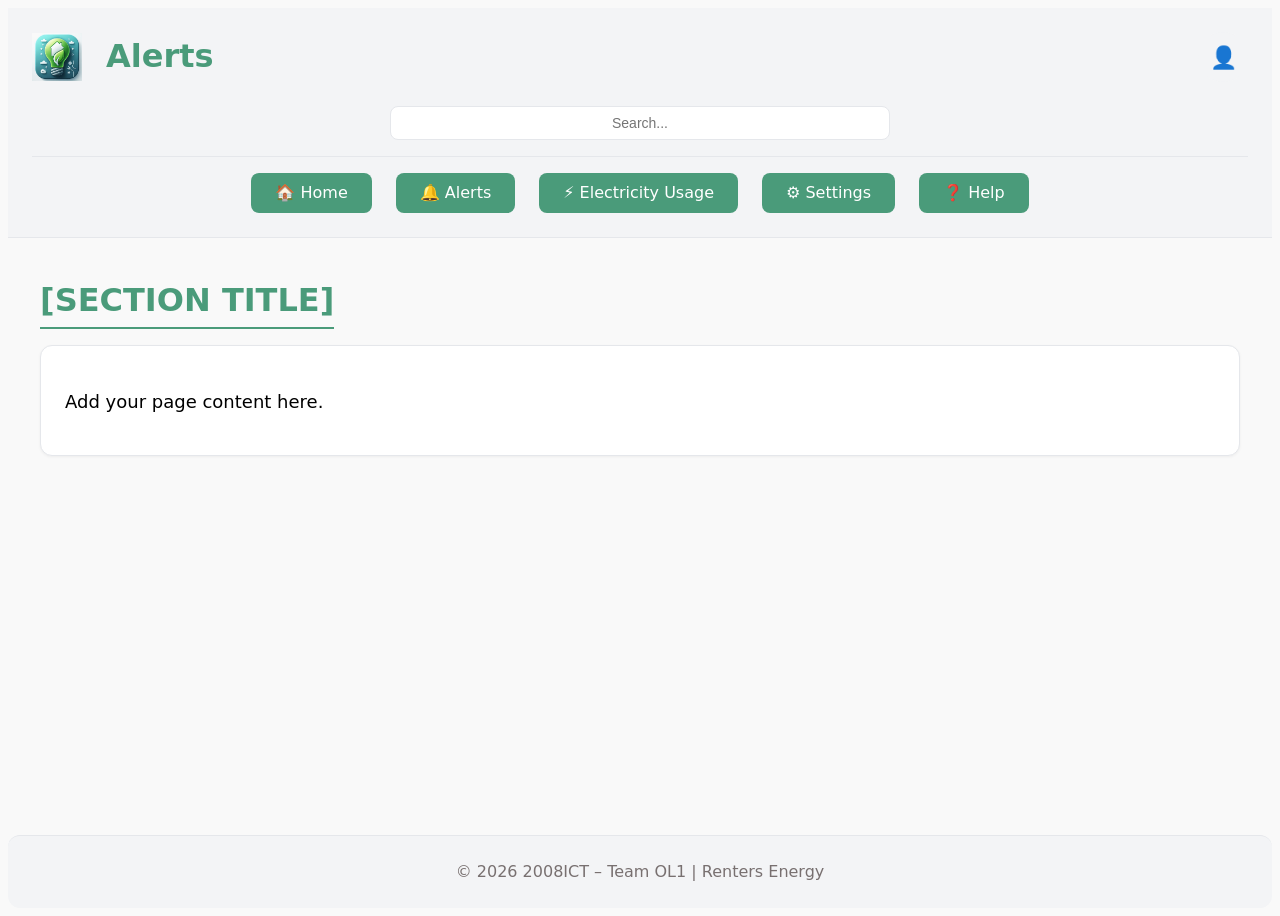
==== alerts.html @ b0784af9 "Create responsive base layout with mobile bottom nav and desktop top nav" ====
<!DOCTYPE html>
<html lang="en">
<head>
    <meta charset="UTF-8">
    <meta name="viewport" content="width=device-width, initial-scale=1.0, viewport-fit=cover">
    <title>RentersEnergy – [PAGE NAME]</title>
    <link rel="stylesheet" href="css/style.css">
</head>
<body>

    <!-- ============================================
         HEADER (shared across all pages)
         Mobile: Logo + Page Title + User Icon (row)
                Search bar below
         Desktop: Logo + Page Title + Search + User Icon (row)
                 Top nav below
    ============================================ -->
    <header class="header">
        <!-- Top row: Logo + Page Title + User Icon -->
        <div class="header-top">
            <a href="index.html" class="logo-link">
                <img src="images/logo.png" alt="RentersEnergy Logo" class="logo">
            </a>
            <h1 class="page-title">Alerts</h1>
            <a href="settings.html" class="user-icon"></a>
        </div>
        
        <!-- Search bar -->
        <div class="search-area">
            <input type="text" class="search-input" placeholder="Search...">
        </div>
        
        <!-- Top navigation (visible on desktop only) -->
        <nav class="nav-links">
            <a href="index.html" class="nav-link" data-tooltip="Go to Home Page">🏠 Home</a>
            <a href="alerts.html" class="nav-link" data-tooltip="Go to Alerts Page">🔔 Alerts</a>
            <a href="usage.html" class="nav-link" data-tooltip="Go to Electricity Usage Page">⚡ Electricity Usage</a>
            <a href="settings.html" class="nav-link" data-tooltip="Go to Settings Page">⚙️ Settings</a>
            <a href="help.html" class="nav-link" data-tooltip="Go to Help Page">❓ Help</a>
        </nav>
    </header>

    



    <!-- ============================================
         MAIN CONTENT
         Each page owner adds their content here
    ============================================ -->
    <main class="main">
        <div class="container">
            <!-- PAGE-SPECIFIC CONTENT GOES HERE -->
            <section class="section">
                <h2>[SECTION TITLE]</h2>
                <div class="card">
                    <p>Add your page content here.</p>
                </div>
            </section>
        </div>
    </main>





    <!-- ============================================
         MOBILE BOTTOM NAVIGATION BAR
         Visible on mobile only
    ============================================ -->
    <nav class="bottom-nav">
        <a href="index.html" class="bottom-nav-link" id="bottomNavHome">
            <span class="bottom-nav-icon">🏠</span>
            <span>Home</span>
        </a>
        <a href="alerts.html" class="bottom-nav-link" id="bottomNavAlerts">
            <span class="bottom-nav-icon">🔔</span>
            <span>Alerts</span>
        </a>
        <a href="usage.html" class="bottom-nav-link" id="bottomNavUsage">
            <span class="bottom-nav-icon">⚡</span>
            <span>Usage</span>
        </a>
        <a href="settings.html" class="bottom-nav-link" id="bottomNavSettings">
            <span class="bottom-nav-icon">⚙️</span>
            <span>Settings</span>
        </a>
        <a href="help.html" class="bottom-nav-link" id="bottomNavHelp">
            <span class="bottom-nav-icon">❓</span>
            <span>Help</span>
        </a>
    </nav>

    <!-- ============================================
         FOOTER
    ============================================ -->
    <footer class="footer">
        <div class="container text-center">
            <p class="small">&copy; 2026 2008ICT – Team OL1 | Renters Energy</p>
        </div>
    </footer>

    <!-- Active page highlighting (automatically highlights current page) -->
    <script>
        const currentPage = window.location.pathname.split('/').pop() || 'index.html';
        
        // Highlight bottom navigation
        document.querySelectorAll('.bottom-nav-link').forEach(link => {
            if (link.getAttribute('href') === currentPage) {
                link.classList.add('active');
            }
        });
        
        // Highlight top navigation (desktop)
        document.querySelectorAll('.nav-link').forEach(link => {
            if (link.getAttribute('href') === currentPage) {
                link.classList.add('active');
            }
        });
    </script>
    
</body>
</html>
---- css/style.css ----
/* ============================================
   style.css - RentersEnergy (Simplified)
   Mobile: Bottom nav only, no hamburger
   ============================================ */

/* ---------- CSS VARIABLES ---------- */
:root {
    /* Branding Colours */
    --primary-color: #4A9B7A;
    --secondary-color: #0474cc;
    --warning-color: #D97706;
    --delete-btn-color: #97233F;
    --highlight-color: #FFF3B0;

    /* Backgrounds */
    --bg-page: #F9F9F9;
    --bg-header: #F3F4F6;
    --bg-card: #FFFFFF;

    /* Text Colours */
    --text-dark: #000000;
    --text-light: #FFFFFF;

    /* Spacing */
    --spacing-xs: 0.25rem;
    --spacing-sm: 0.5rem;
    --spacing-md: 1rem;
    --spacing-lg: 1.5rem;
    --spacing-xl: 2rem;

    /* Borders */
    --radius-sm: 4px;
    --radius-md: 8px;
    --radius-lg: 12px;
    --radius-xl: 24px;
}

/* ---------- BASE HTML ELEMENTS ---------- */
html {
    font-size: 16px;
}
.main {
    flex: 1;
}

body {
    display: flex;
    flex-direction: column;
    min-height: 100vh;
    background-color: var(--bg-page);
    color: var(--text-dark);
    font-family: system-ui, -apple-system, 'Segoe UI', Roboto, 'Helvetica Neue', Arial, sans-serif;
    line-height: 1.5;
}

/* ---------- HEADINGS ---------- */
h1, h2, h3, h4, h5, h6 {
    font-family: inherit;
    font-weight: 600;
    line-height: 1.2;
    margin-bottom: var(--spacing-md);
    color: var(--text-dark);
}

/* Page title (in header) */
h1.page-title {
    font-size: 1rem;
    font-weight: 600;
    margin-bottom: 0;
}

h2 {
    font-size: clamp(1.25rem, 5vw, 2rem);
    color: var(--primary-color);
    border-bottom: 2px solid var(--primary-color);
    padding-bottom: var(--spacing-sm);
    display: inline-block;
    max-width: 100%;           /* Prevents overflow */
    word-break: break-word;    /* Breaks long words if needed */
    white-space: normal;       /* Allows wrapping */
}

h3 {
    font-size: clamp(1.1rem, 4vw, 1.5rem);
    color: var(--primary-color);
    max-width: 100%;
    word-break: break-word;
}

/* ---------- PARAGRAPHS ---------- */
p {
    font-size: clamp(0.875rem, 4vw, 1.125rem);
    line-height: 1.5;
    margin-bottom: var(--spacing-md);
    max-width: 100%;
    word-break: break-word;
}

p.small, .text-small {
    font-size: clamp(0.7rem, 3vw, 0.875rem);
    color: #6B7280;
}

p.large, .text-large {
    font-size: clamp(1rem, 5vw, 1.25rem);
    font-weight: 500;
}

/* ---------- LAYOUT CONTAINERS ---------- */
.container {
    max-width: 1200px;
    margin: 0 auto;
    padding: var(--spacing-md);
}

/* ---------- CARDS ---------- */
.card {
    background-color: var(--bg-card);
    border-radius: var(--radius-lg);
    padding: var(--spacing-lg);
    margin-bottom: var(--spacing-lg);
    box-shadow: 0 1px 3px rgba(0,0,0,0.05);
    border: 1px solid #E5E7EB;
}

.card-primary {
    border-top: 4px solid var(--primary-color);
}

.card-warning {
    border-top: 4px solid var(--warning-color);
}

.card-highlight {
    background-color: var(--highlight-color);
}

/* ---------- LINKS ---------- */
a {
    text-decoration: none;
}

/* Inline links */
.inline-link {
    color: var(--secondary-color);
    text-decoration: underline;
    transition: all 0.2s ease;
}

.inline-link:hover {
    color: var(--primary-color);
    text-decoration: none;
}

.inline-link:active {
    color: var(--warning-color);
    transform: scale(0.98);
}

/* ============================================
   MOBILE FIRST (Default – under 768px)
   ============================================ */

/* ----- HEADER (Mobile) ----- */
.header {
    background-color: var(--bg-header);
    padding: var(--spacing-md);
    border-bottom: 1px solid #E5E7EB;
}

/* Top row: Logo + Page Title + User Icon - all in ONE ROW */
.header-top {
    display: flex;
    align-items: center;
    justify-content: space-between;
    gap: var(--spacing-sm);
}

/* Logo link */
.logo-link {
    display: flex;
    align-items: center;
    text-decoration: none;
    flex-shrink: 0;
}

.logo {
    width: clamp(36px, 10vw, 48px);
    height: auto;
}

/* Page title - centered */
.page-title {
    font-size: clamp(1.5rem, 6vw, 2rem);
    font-weight: bold;
    color: var(--primary-color);
    margin: 0;
    flex: 1;
    text-align: center;
    white-space: nowrap;
    overflow: hidden;
    text-overflow: ellipsis;
    line-height: 1.3;
}

/* User icon */
.user-icon {
    text-decoration: none;
    font-size: 1.25rem;
    background-color: #F3F4F6;
    width: clamp(36px, 10vw, 48px);
    height: clamp(36px, 10vw, 48px);
    display: flex;
    align-items: center;
    justify-content: center;
    border-radius: 50%;
    flex-shrink: 0;
}

.user-icon::before {
    content: "👤";
    font-size: clamp(35px, 6vw, 30px);
}

/* Search bar - below top row */
.search-area {
    margin: var(--spacing-md) auto;
    max-width: 400px;
    width: 90%;
}

.search-input {
    width: 100%;
    padding: var(--spacing-sm);
    border: 1px solid #E5E7EB;
    border-radius: var(--radius-md);
    font-size: 0.875rem;
    text-align: center;
}

.search-input:focus {
    outline: 2px solid var(--primary-color);
    outline-offset: 2px;
}

/* ----- TOP NAVIGATION (Hidden on mobile – only bottom nav) ----- */
.nav-links {
    display: none;  /* Hidden on mobile */
}

/* ----- MOBILE BOTTOM NAVIGATION BAR ----- */
.bottom-nav {
    position: fixed;
    bottom: 2px;
    left: 0;
    width: 100%;
    background-color: var(--bg-header);
    border-top: 1px solid #E5E7EB;
    display: flex;
    justify-content: space-evenly;
    align-items: center;
    padding: var(--spacing-xs) var(--spacing-xs);
    margin-top: var(--spacing-md);
    z-index: 100;
}

.bottom-nav-link {
    display: flex;
    flex-direction: column;
    align-items: center;
    justify-content: center;
    gap: 1px;
    text-decoration: none;
    color: var(--text-dark);
    font-size: 0.8rem;
    padding: var(--spacing-xs) var(--spacing-xs);
    border-radius: var(--radius-md);
    transition: all 0.2s;
}

.bottom-nav-icon {
    font-size: clamp(1.75rem, 5vw, 2rem);
}

/* Active page indicator */
.bottom-nav-link.active {
    background-color: var(--primary-color);
    color: var(--text-light);
}

/* Tap feedback for mobile */
.bottom-nav-link:active {
    transform: scale(0.95);
    background-color: #E5E7EB;
}

/* ----- IN-PAGE BUTTONS (Mobile) ----- */
.btn {
    display: inline-block;
    padding: var(--spacing-sm) var(--spacing-lg);
    border: none;
    border-radius: var(--radius-md);
    font-family: inherit;
    font-size: 0.875rem;
    font-weight: bold;
    text-decoration: none;
    text-align: center;
    cursor: pointer;
    transition: all 0.2s ease;
}

.btn-primary {
    background-color: var(--primary-color);
    color: var(--text-light);
}

.btn-primary:active {
    transform: scale(0.98);
}

.btn-secondary {
    background-color: var(--secondary-color);
    color: var(--text-light);
}

.btn-secondary:active {
    transform: scale(0.98);
}

.btn-delete {
    background-color: var(--delete-btn-color);
    color: var(--text-light);
}

.btn-delete:active {
    transform: scale(0.98);
}

/* ----- ALERTS ----- */
.alert-item-unread {
    background-color: var(--highlight-color);
    border-left: 4px solid var(--warning-color);
    padding: var(--spacing-md);
    margin-bottom: var(--spacing-sm);
    border-radius: var(--radius-md);
}

.alert-item-read {
    background-color: transparent;
    padding: var(--spacing-md);
    margin-bottom: var(--spacing-sm);
    border-radius: var(--radius-md);
}

.alert-icon {
    font-size: clamp(1.25rem, 5vw, 1.75rem);
    margin-right: var(--spacing-sm);
}

.alert-title {
    font-size: clamp(1rem, 4vw, 1.5rem);
    font-weight: 500;
}

.alert-date {
    font-size: 0.75rem;
    color: #6B7280;
    float: right;
}

/* ----- CHART IMAGES ----- */
.chart-image {
    max-width: 100%;
    height: auto;
    display: block;
    margin: 0 auto;
    border-radius: var(--radius-md);
}

.chart-caption {
    font-size: 0.75rem;
    color: #6B7280;
    text-align: center;
    margin-top: var(--spacing-xs);
}

/* ----- FOOTER ----- */
.footer {
    background-color: var(--bg-header);
    padding: var(--spacing-sm) 0;
    margin-top: var(--spacing-xs);
    border-top: 1px solid #E5E7EB;
    margin-bottom: 65px;
    width: 100%;
    border-radius: var(--radius-lg);
}
.footer .container {
    max-width: 1200px;    
    margin: 0 auto;
    padding: 0 var(--spacing-md);
    text-align: center;
}
.footer p {
    margin-bottom: var(--spacing-md);
    color:rgb(120, 112, 112);
    font-size: clamp(0.65rem, 4vw, 1rem);
}

/* ============================================
   DESKTOP (768px and up) – OVERRIDES
   ============================================ */

@media (min-width: 768px) {

    body {
        padding-bottom: 0;  /* Remove bottom padding on desktop */
    }

    /* ----- HEADER (Desktop) ----- */
    .header {
        padding: var(--spacing-lg) var(--spacing-lg);
    }

    /* Top row: Logo + Page Title + Search + User Icon in one row */
    .header-top {
        gap: var(--spacing-lg);
        margin-bottom: var(--spacing-lg);
    }

    .logo-link {
        flex: 0 0 auto;
    }

    .logo {
        width: 50px;
    }

    /* Page title - left aligned on desktop */
    .page-title {
        flex: 0 0 auto;
        text-align: left;
        font-size: clamp(1.5rem, 6vw, 2rem) !important;
        font-weight: bold !important;
        margin-bottom: 5px;
        margin-right: auto;
        white-space: normal;  /* Allow wrapping on desktop */
    }

    .user-icon {
        width: 50px;
        height: 50px;
    }
    .user-icon::before {
        font-size: 22px;
    }

    /* Search bar */
    .search-area {
        display: flex;
        justify-content: center;
        margin: var(--spacing-md) auto var(--spacing-md) auto; ;
        max-width: 500px;
        width: 100%;
    }
    .search-input {
        text-align: center;
        width: 100%;
    }
    
    /* ----- TOP NAVIGATION (Visible on desktop) ----- */
    .nav-links {
        display: flex !important;  /* Show on desktop */
        flex-direction: row;
        justify-content: center;
        gap: var(--spacing-lg);
        border-top: 1px solid #E5E7EB;
        padding-top: var(--spacing-md);
        margin-top: var(--spacing-md);
    }

    .nav-link {
        background-color: var(--primary-color);
        color: var(--text-light);
        padding: var(--spacing-sm) var(--spacing-lg);
        border-radius: var(--radius-md);
        text-decoration: none;
        display: inline-block;
        transition: transform 0.2s, background-color 0.2s;
        position: relative;
    }

    /* Desktop hover effects */
    .nav-link:hover {
        transform: scale(1.05);
        background-color: #3D7E62;
    }

    /* Tooltip on hover */
    .nav-link::before {
        content: attr(data-tooltip);
        position: absolute;
        bottom: -30px;
        left: 50%;
        transform: translateX(-50%);
        background-color: var(--text-dark);
        color: var(--text-light);
        padding: 4px 8px;
        border-radius: var(--radius-sm);
        font-size: 0.7rem;
        white-space: nowrap;
        opacity: 0;
        visibility: hidden;
        transition: opacity 0.2s;
        pointer-events: none;
        z-index: 100;
    }

    .nav-link:hover::before {
        opacity: 1;
        visibility: visible;
    }

    /* ----- HIDE BOTTOM NAV ON DESKTOP ----- */
    .bottom-nav {
        display: none;
    }

    /* ----- BUTTON HOVER EFFECTS (Desktop) ----- */
    .btn-primary:hover {
        background-color: #3D7E62;
        transform: scale(1.02);
    }

    .btn-secondary:hover {
        background-color: #035ea3;
        transform: scale(1.02);
    }

    .btn-delete:hover {
        background-color: #7A1A32;
        transform: scale(1.02);
    }

    .footer {
        margin-bottom: 0;  /* No margin on desktop */
    }
}

/* ============================================
   UTILITY CLASSES
   ============================================ */

.text-center { text-align: center; }
.text-primary { color: var(--primary-color); }
.text-warning { color: var(--warning-color); }

.mt-1 { margin-top: var(--spacing-sm); }
.mt-2 { margin-top: var(--spacing-md); }
.mt-3 { margin-top: var(--spacing-lg); }

.mb-1 { margin-bottom: var(--spacing-sm); }
.mb-2 { margin-bottom: var(--spacing-md); }
.mb-3 { margin-bottom: var(--spacing-lg); }

.hidden { display: none; }
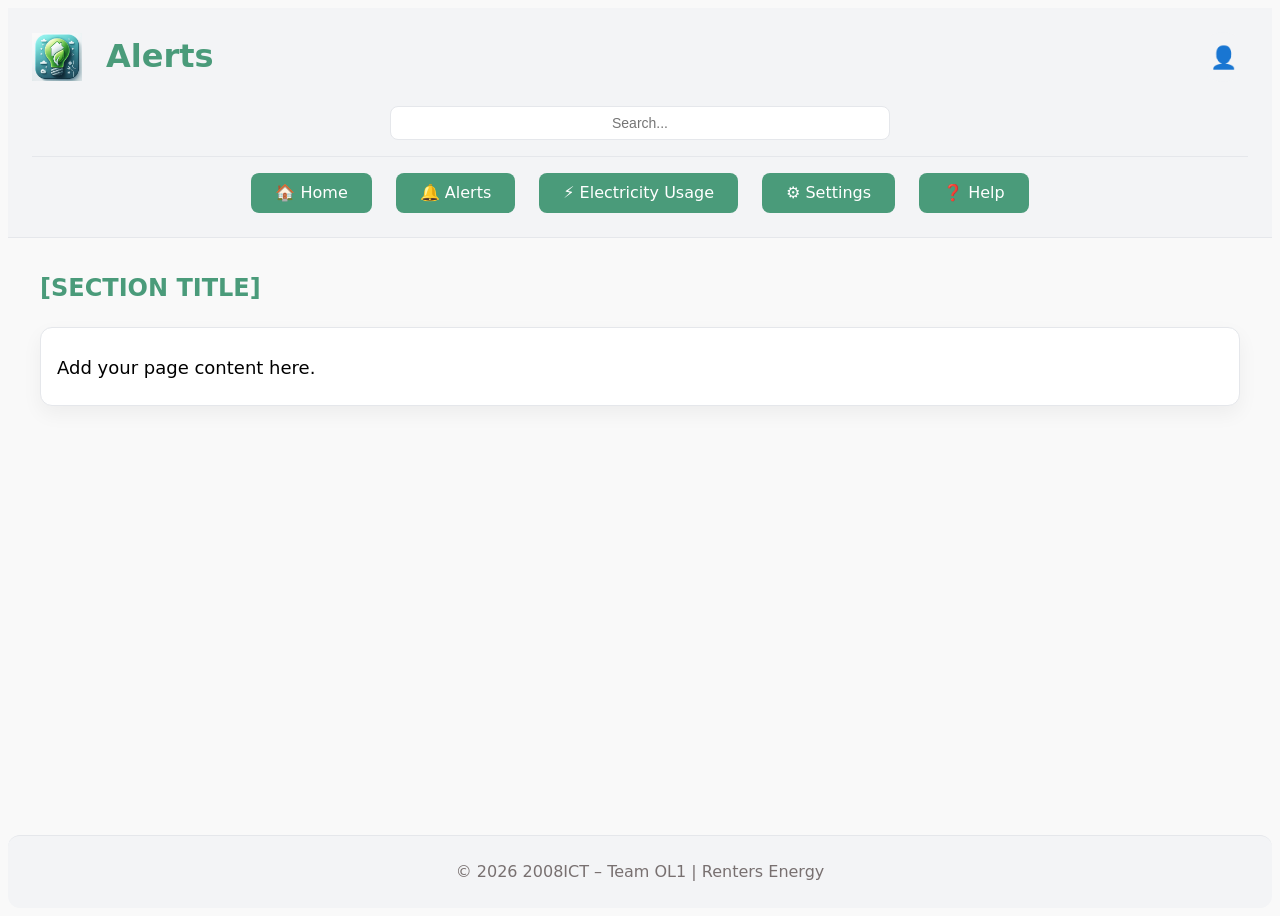
==== commit 8aa5ccf8: "Complete Home page layout and styling" ====
--- a/alerts.html
+++ b/alerts.html
@@ -3,7 +3,7 @@
 <head>
     <meta charset="UTF-8">
     <meta name="viewport" content="width=device-width, initial-scale=1.0, viewport-fit=cover">
-    <title>RentersEnergy – [PAGE NAME]</title>
+    <title>RentersEnergy – Alerts</title>
     <link rel="stylesheet" href="css/style.css">
 </head>
 <body>
--- a/css/style.css
+++ b/css/style.css
@@ -64,15 +64,14 @@
 
 /* Page title (in header) */
 h1.page-title {
-    font-size: 1rem;
+    font-size: clamp(1.25rem, 5vw, 2rem);
     font-weight: 600;
     margin-bottom: 0;
 }
 
 h2 {
-    font-size: clamp(1.25rem, 5vw, 2rem);
+    font-size: clamp(1rem, 4vw, 1.5rem);
     color: var(--primary-color);
-    border-bottom: 2px solid var(--primary-color);
     padding-bottom: var(--spacing-sm);
     display: inline-block;
     max-width: 100%;           /* Prevents overflow */
@@ -81,8 +80,8 @@
 }
 
 h3 {
-    font-size: clamp(1.1rem, 4vw, 1.5rem);
-    color: var(--primary-color);
+    font-size: clamp(0.875rem, 4vw, 1.3rem);
+    color: var(--text-dark);
     max-width: 100%;
     word-break: break-word;
 }
@@ -117,20 +116,58 @@
 .card {
     background-color: var(--bg-card);
     border-radius: var(--radius-lg);
-    padding: var(--spacing-lg);
-    margin-bottom: var(--spacing-lg);
-    box-shadow: 0 1px 3px rgba(0,0,0,0.05);
+    padding: var(--spacing-sm) var(--spacing-md);
+    margin-bottom: var(--spacing-md);
+    box-shadow: 0 8px 20px rgba(0,0,0,0.05);
     border: 1px solid #E5E7EB;
-}
-
+
+    /* Scrollable properties */
+    max-height: 400px;      /* Adjust as needed */
+    overflow-y: auto;       /* Vertical scroll when content exceeds max-height */
+    overflow-x: hidden;     /* Prevent horizontal scroll */
+}
+
+/* Optional: Custom scrollbar */
+.card::-webkit-scrollbar {
+    width: 6px;
+}
+
+.card::-webkit-scrollbar-track {
+    background: #E5E7EB;
+    border-radius: 3px;
+}
+
+.card::-webkit-scrollbar-thumb {
+    background: #6d6f72;
+    border-radius: 3px;
+}
+
+.card-header {
+    display: flex;
+    align-items: center;
+    gap: var(--spacing-xs);
+    margin-top: 0;
+    margin-bottom: var(--spacing-xs);
+    padding-top: 0;
+    padding-bottom: var(--spacing-xs);
+    border-bottom: 2px solid #E5E7EB;
+    width: 100%;
+}
+.card-header h2 {
+    margin-top: var(--spacing-sm);
+    margin-bottom: 0;
+}
+.card-header-link {
+    text-decoration: none;
+    display: block;
+    cursor: pointer;
+}
+.card-header-link:hover {
+    opacity: 0.8;
+}
 .card-primary {
     border-top: 4px solid var(--primary-color);
 }
-
-.card-warning {
-    border-top: 4px solid var(--warning-color);
-}
-
 .card-highlight {
     background-color: var(--highlight-color);
 }
@@ -336,34 +373,78 @@
     transform: scale(0.98);
 }
 
+.guide-link-wrapper {
+    text-align: right;
+    margin-right: var(--spacing-lg);
+}
+.guide-link {
+    font-size: 0.9rem;
+    color: var(--secondary-color);
+    text-decoration: none;
+}
+.guide-link:hover {
+    text-decoration: underline;
+    color: var(--primary-color);
+}
+
 /* ----- ALERTS ----- */
+
+/* Alert list container */
+.alert-list {
+    display: flex;
+    flex-direction: column;
+    gap: var(--spacing-sm);
+}
+
+/* Alert content row */
+.alert-content {
+    display: flex;
+    align-items: center;
+    gap: var(--spacing-sm);
+    flex-wrap: wrap;
+}
+
+/* NEW badge */
+.alert-badge {
+    background-color: var(--secondary-color);
+    color: var(--text-light);
+    font-size: 0.9rem;
+    font-weight: bold;
+    border-radius: 0.25rem;
+    padding: 2px 8px;
+    text-transform: uppercase;
+}
 .alert-item-unread {
+    display: flex;
+    justify-content: space-between;
+    align-items: center;
+    flex-wrap: wrap;
+    gap: var(--spacing-sm);
     background-color: var(--highlight-color);
-    border-left: 4px solid var(--warning-color);
-    padding: var(--spacing-md);
+    padding: var(--spacing-xs) var(--spacing-sm);
     margin-bottom: var(--spacing-sm);
     border-radius: var(--radius-md);
 }
 
 .alert-item-read {
-    background-color: transparent;
-    padding: var(--spacing-md);
+    display: flex;
+    justify-content: space-between;
+    align-items: center;
+    flex-wrap: wrap;
+    gap: var(--spacing-xs);
+    background-color: var(--bg-header);
+    padding: var(--spacing-xs) var(--spacing-sm);
     margin-bottom: var(--spacing-sm);
     border-radius: var(--radius-md);
 }
 
-.alert-icon {
-    font-size: clamp(1.25rem, 5vw, 1.75rem);
-    margin-right: var(--spacing-sm);
-}
-
 .alert-title {
-    font-size: clamp(1rem, 4vw, 1.5rem);
+    font-size: clamp(0.75rem, 4vw, 1rem);
     font-weight: 500;
 }
 
 .alert-date {
-    font-size: 0.75rem;
+    font-size: clamp(0.75rem, 4vw, 1rem);
     color: #6B7280;
     float: right;
 }
@@ -382,6 +463,28 @@
     color: #6B7280;
     text-align: center;
     margin-top: var(--spacing-xs);
+}
+
+/* Home page: saving tips */
+.support-grid {
+    display: flex;
+    flex-direction: column;
+    gap: var(--spacing-lg);
+}
+.support-item {
+    flex: 1;
+}
+.support-item:first-child {
+    border-bottom: 2px solid #E5E7EB;
+    padding-bottom: var(--spacing-lg);
+}
+.tips-list {
+    margin-left: var(--spacing-lg);
+    margin-bottom: 0;
+}
+.tips-list li {
+    margin-bottom: var(spacing-sm);
+    line-height: 1.4;
 }
 
 /* ----- FOOTER ----- */
@@ -520,6 +623,22 @@
         visibility: visible;
     }
 
+    .support-grid {
+        flex-direction: row;
+        gap: var(--spacing-xl);
+    }
+    .support-item {
+        flex: 1;
+    }
+    .support-item:first-child {
+        border-bottom: none;
+        padding-bottom: 0;
+        margin-bottom: 0;
+        border-right: 2px solid #E5E7EB;
+        padding-right: var(--spacing-sm);
+        margin-right: var(--spacing-sm);
+    }
+
     /* ----- HIDE BOTTOM NAV ON DESKTOP ----- */
     .bottom-nav {
         display: none;
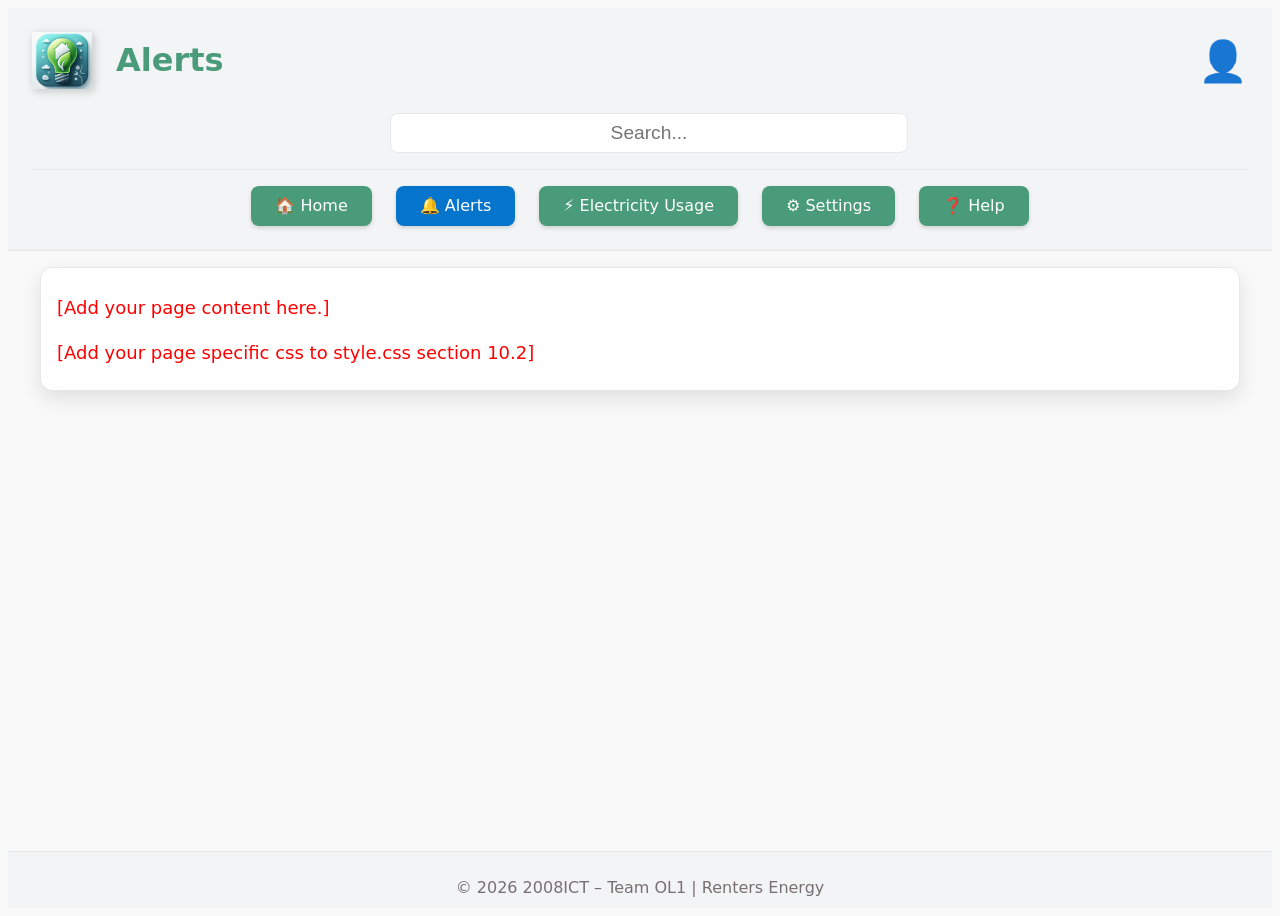
==== commit ab15c007: "Polish Home page: add tooltips, shadows, alert links, and reorganise CSS" ====
--- a/alerts.html
+++ b/alerts.html
@@ -18,11 +18,11 @@
     <header class="header">
         <!-- Top row: Logo + Page Title + User Icon -->
         <div class="header-top">
-            <a href="index.html" class="logo-link">
+            <a href="index.html" class="logo-link" data-tooltip="Go to Home Page">
                 <img src="images/logo.png" alt="RentersEnergy Logo" class="logo">
             </a>
             <h1 class="page-title">Alerts</h1>
-            <a href="settings.html" class="user-icon"></a>
+            <a href="settings.html" class="user-icon" data-tooltip="Go to Settings"></a>
         </div>
         
         <!-- Search bar -->
@@ -41,9 +41,6 @@
     </header>
 
     
-
-
-
     <!-- ============================================
          MAIN CONTENT
          Each page owner adds their content here
@@ -52,18 +49,17 @@
         <div class="container">
             <!-- PAGE-SPECIFIC CONTENT GOES HERE -->
             <section class="section">
-                <h2>[SECTION TITLE]</h2>
-                <div class="card">
-                    <p>Add your page content here.</p>
+                <div class="card">            
+
+                    <p style="color: red;">[Add your page content here.]</p>
+                    <p style="color: red";>[Add your page specific css to style.css section 10.2]</p>
+
                 </div>
             </section>
         </div>
     </main>
 
-
-
-
-
+    
     <!-- ============================================
          MOBILE BOTTOM NAVIGATION BAR
          Visible on mobile only
--- a/css/style.css
+++ b/css/style.css
@@ -1,46 +1,51 @@
 /* ============================================
-   style.css - RentersEnergy (Simplified)
-   Mobile: Bottom nav only, no hamburger
+   TABLE OF CONTENTS:
+   1. CSS VARIABLES
+   2. BASE HTML ELEMENTS
+   3. TYPOGRAPHY (Headings, Paragraphs)
+   4. LAYOUT CONTAINERS
+   5. CARDS & ALERTS (Shared)
+   6. LINKS & BUTTONS (Shared)
+   7. HEADER & NAVIGATION (Mobile First)
+   8. BOTTOM NAVIGATION (Mobile Only)
+   9. FOOTER
+   10. PAGE-SPECIFIC STYLES
+       - Home Page (Alerts, Chart, Support Grid)
+   11. DESKTOP OVERRIDES (768px and up)
+   12. UTILITY CLASSES
    ============================================ */
 
-/* ---------- CSS VARIABLES ---------- */
+/* ---------- 1. CSS VARIABLES ---------- */
 :root {
-    /* Branding Colours */
     --primary-color: #4A9B7A;
     --secondary-color: #0474cc;
     --warning-color: #D97706;
     --delete-btn-color: #97233F;
     --highlight-color: #FFF3B0;
 
-    /* Backgrounds */
     --bg-page: #F9F9F9;
     --bg-header: #F3F4F6;
     --bg-card: #FFFFFF;
 
-    /* Text Colours */
     --text-dark: #000000;
     --text-light: #FFFFFF;
 
-    /* Spacing */
     --spacing-xs: 0.25rem;
     --spacing-sm: 0.5rem;
     --spacing-md: 1rem;
     --spacing-lg: 1.5rem;
     --spacing-xl: 2rem;
 
-    /* Borders */
     --radius-sm: 4px;
     --radius-md: 8px;
     --radius-lg: 12px;
     --radius-xl: 24px;
 }
 
-/* ---------- BASE HTML ELEMENTS ---------- */
+/* ---------- 2. BASE HTML ELEMENTS ---------- */
 html {
     font-size: 16px;
-}
-.main {
-    flex: 1;
+    scroll-behavior: smooth;
 }
 
 body {
@@ -53,7 +58,11 @@
     line-height: 1.5;
 }
 
-/* ---------- HEADINGS ---------- */
+.main {
+    flex: 1;
+}
+
+/* ---------- 3. TYPOGRAPHY ---------- */
 h1, h2, h3, h4, h5, h6 {
     font-family: inherit;
     font-weight: 600;
@@ -62,7 +71,6 @@
     color: var(--text-dark);
 }
 
-/* Page title (in header) */
 h1.page-title {
     font-size: clamp(1.25rem, 5vw, 2rem);
     font-weight: 600;
@@ -74,9 +82,9 @@
     color: var(--primary-color);
     padding-bottom: var(--spacing-sm);
     display: inline-block;
-    max-width: 100%;           /* Prevents overflow */
-    word-break: break-word;    /* Breaks long words if needed */
-    white-space: normal;       /* Allows wrapping */
+    max-width: 100%;
+    word-break: break-word;
+    white-space: normal;
 }
 
 h3 {
@@ -86,7 +94,6 @@
     word-break: break-word;
 }
 
-/* ---------- PARAGRAPHS ---------- */
 p {
     font-size: clamp(0.875rem, 4vw, 1.125rem);
     line-height: 1.5;
@@ -105,29 +112,26 @@
     font-weight: 500;
 }
 
-/* ---------- LAYOUT CONTAINERS ---------- */
+/* ---------- 4. LAYOUT CONTAINERS ---------- */
 .container {
     max-width: 1200px;
     margin: 0 auto;
     padding: var(--spacing-md);
 }
 
-/* ---------- CARDS ---------- */
+/* ---------- 5. CARDS (Shared across all pages) ---------- */
 .card {
     background-color: var(--bg-card);
     border-radius: var(--radius-lg);
     padding: var(--spacing-sm) var(--spacing-md);
     margin-bottom: var(--spacing-md);
-    box-shadow: 0 8px 20px rgba(0,0,0,0.05);
+    box-shadow: 0 8px 20px rgba(0, 0, 0, 0.1);
     border: 1px solid #E5E7EB;
-
-    /* Scrollable properties */
-    max-height: 400px;      /* Adjust as needed */
-    overflow-y: auto;       /* Vertical scroll when content exceeds max-height */
-    overflow-x: hidden;     /* Prevent horizontal scroll */
-}
-
-/* Optional: Custom scrollbar */
+    max-height: 400px;
+    overflow-y: auto;
+    overflow-x: hidden;
+}
+
 .card::-webkit-scrollbar {
     width: 6px;
 }
@@ -153,31 +157,27 @@
     border-bottom: 2px solid #E5E7EB;
     width: 100%;
 }
+
 .card-header h2 {
     margin-top: var(--spacing-sm);
     margin-bottom: 0;
 }
+
 .card-header-link {
     text-decoration: none;
     display: block;
     cursor: pointer;
 }
+
 .card-header-link:hover {
     opacity: 0.8;
 }
-.card-primary {
-    border-top: 4px solid var(--primary-color);
-}
-.card-highlight {
-    background-color: var(--highlight-color);
-}
-
-/* ---------- LINKS ---------- */
+
+/* ---------- 6. LINKS & BUTTONS (Shared across all pages) ---------- */
 a {
     text-decoration: none;
 }
 
-/* Inline links */
 .inline-link {
     color: var(--secondary-color);
     text-decoration: underline;
@@ -194,18 +194,56 @@
     transform: scale(0.98);
 }
 
-/* ============================================
-   MOBILE FIRST (Default – under 768px)
+.btn {
+    display: inline-block;
+    padding: var(--spacing-sm) var(--spacing-lg);
+    border: none;
+    border-radius: var(--radius-md);
+    font-family: inherit;
+    font-size: 1rem;
+    font-weight: bold;
+    text-decoration: none;
+    text-align: center;
+    transition: all 0.2s ease;
+    box-shadow: 0 4px 4px rgba(14, 15, 14, 0.2);
+}
+
+.btn-primary {
+    background-color: var(--primary-color);
+    color: var(--text-light);
+}
+
+.btn-primary:active {
+    transform: scale(0.98);
+}
+
+.btn-secondary {
+    background-color: var(--secondary-color);
+    color: var(--text-light);
+}
+
+.btn-secondary:active {
+    transform: scale(0.98);
+}
+
+.btn-delete {
+    background-color: var(--delete-btn-color);
+    color: var(--text-light);
+}
+
+.btn-delete:active {
+    transform: scale(0.98);
+}
+
+/* ============================================
+   7. HEADER & NAVIGATION (Mobile First)
    ============================================ */
-
-/* ----- HEADER (Mobile) ----- */
 .header {
     background-color: var(--bg-header);
     padding: var(--spacing-md);
     border-bottom: 1px solid #E5E7EB;
 }
 
-/* Top row: Logo + Page Title + User Icon - all in ONE ROW */
 .header-top {
     display: flex;
     align-items: center;
@@ -213,7 +251,7 @@
     gap: var(--spacing-sm);
 }
 
-/* Logo link */
+/* Logo */
 .logo-link {
     display: flex;
     align-items: center;
@@ -222,11 +260,18 @@
 }
 
 .logo {
-    width: clamp(36px, 10vw, 48px);
+    width: clamp(50px, 10vw, 58px);
     height: auto;
-}
-
-/* Page title - centered */
+    display: block;
+    filter: drop-shadow(2px 2px 4px rgba(0, 0, 0, 0.2));
+    transition: filter 0.2s ease;
+}
+
+.logo:hover {
+    filter: drop-shadow(4px 4px 8px rgba(0, 0, 0, 0.3));
+}
+
+/* Page Title */
 .page-title {
     font-size: clamp(1.5rem, 6vw, 2rem);
     font-weight: bold;
@@ -240,10 +285,9 @@
     line-height: 1.3;
 }
 
-/* User icon */
+/* User Icon */
 .user-icon {
     text-decoration: none;
-    font-size: 1.25rem;
     background-color: #F3F4F6;
     width: clamp(36px, 10vw, 48px);
     height: clamp(36px, 10vw, 48px);
@@ -259,7 +303,7 @@
     font-size: clamp(35px, 6vw, 30px);
 }
 
-/* Search bar - below top row */
+/* Search Bar */
 .search-area {
     margin: var(--spacing-md) auto;
     max-width: 400px;
@@ -271,8 +315,8 @@
     padding: var(--spacing-sm);
     border: 1px solid #E5E7EB;
     border-radius: var(--radius-md);
-    font-size: 0.875rem;
-    text-align: center;
+    font-size: 1.2rem;
+    text-align: left;
 }
 
 .search-input:focus {
@@ -280,12 +324,14 @@
     outline-offset: 2px;
 }
 
-/* ----- TOP NAVIGATION (Hidden on mobile – only bottom nav) ----- */
+/* Top Navigation (Hidden on mobile) */
 .nav-links {
-    display: none;  /* Hidden on mobile */
-}
-
-/* ----- MOBILE BOTTOM NAVIGATION BAR ----- */
+    display: none;
+}
+
+/* ============================================
+   8. BOTTOM NAVIGATION (Mobile Only)
+   ============================================ */
 .bottom-nav {
     position: fixed;
     bottom: 2px;
@@ -297,7 +343,6 @@
     justify-content: space-evenly;
     align-items: center;
     padding: var(--spacing-xs) var(--spacing-xs);
-    margin-top: var(--spacing-md);
     z-index: 100;
 }
 
@@ -309,7 +354,7 @@
     gap: 1px;
     text-decoration: none;
     color: var(--text-dark);
-    font-size: 0.8rem;
+    font-size: 1rem;
     padding: var(--spacing-xs) var(--spacing-xs);
     border-radius: var(--radius-md);
     transition: all 0.2s;
@@ -319,175 +364,19 @@
     font-size: clamp(1.75rem, 5vw, 2rem);
 }
 
-/* Active page indicator */
 .bottom-nav-link.active {
     background-color: var(--primary-color);
     color: var(--text-light);
 }
 
-/* Tap feedback for mobile */
 .bottom-nav-link:active {
     transform: scale(0.95);
     background-color: #E5E7EB;
 }
 
-/* ----- IN-PAGE BUTTONS (Mobile) ----- */
-.btn {
-    display: inline-block;
-    padding: var(--spacing-sm) var(--spacing-lg);
-    border: none;
-    border-radius: var(--radius-md);
-    font-family: inherit;
-    font-size: 0.875rem;
-    font-weight: bold;
-    text-decoration: none;
-    text-align: center;
-    cursor: pointer;
-    transition: all 0.2s ease;
-}
-
-.btn-primary {
-    background-color: var(--primary-color);
-    color: var(--text-light);
-}
-
-.btn-primary:active {
-    transform: scale(0.98);
-}
-
-.btn-secondary {
-    background-color: var(--secondary-color);
-    color: var(--text-light);
-}
-
-.btn-secondary:active {
-    transform: scale(0.98);
-}
-
-.btn-delete {
-    background-color: var(--delete-btn-color);
-    color: var(--text-light);
-}
-
-.btn-delete:active {
-    transform: scale(0.98);
-}
-
-.guide-link-wrapper {
-    text-align: right;
-    margin-right: var(--spacing-lg);
-}
-.guide-link {
-    font-size: 0.9rem;
-    color: var(--secondary-color);
-    text-decoration: none;
-}
-.guide-link:hover {
-    text-decoration: underline;
-    color: var(--primary-color);
-}
-
-/* ----- ALERTS ----- */
-
-/* Alert list container */
-.alert-list {
-    display: flex;
-    flex-direction: column;
-    gap: var(--spacing-sm);
-}
-
-/* Alert content row */
-.alert-content {
-    display: flex;
-    align-items: center;
-    gap: var(--spacing-sm);
-    flex-wrap: wrap;
-}
-
-/* NEW badge */
-.alert-badge {
-    background-color: var(--secondary-color);
-    color: var(--text-light);
-    font-size: 0.9rem;
-    font-weight: bold;
-    border-radius: 0.25rem;
-    padding: 2px 8px;
-    text-transform: uppercase;
-}
-.alert-item-unread {
-    display: flex;
-    justify-content: space-between;
-    align-items: center;
-    flex-wrap: wrap;
-    gap: var(--spacing-sm);
-    background-color: var(--highlight-color);
-    padding: var(--spacing-xs) var(--spacing-sm);
-    margin-bottom: var(--spacing-sm);
-    border-radius: var(--radius-md);
-}
-
-.alert-item-read {
-    display: flex;
-    justify-content: space-between;
-    align-items: center;
-    flex-wrap: wrap;
-    gap: var(--spacing-xs);
-    background-color: var(--bg-header);
-    padding: var(--spacing-xs) var(--spacing-sm);
-    margin-bottom: var(--spacing-sm);
-    border-radius: var(--radius-md);
-}
-
-.alert-title {
-    font-size: clamp(0.75rem, 4vw, 1rem);
-    font-weight: 500;
-}
-
-.alert-date {
-    font-size: clamp(0.75rem, 4vw, 1rem);
-    color: #6B7280;
-    float: right;
-}
-
-/* ----- CHART IMAGES ----- */
-.chart-image {
-    max-width: 100%;
-    height: auto;
-    display: block;
-    margin: 0 auto;
-    border-radius: var(--radius-md);
-}
-
-.chart-caption {
-    font-size: 0.75rem;
-    color: #6B7280;
-    text-align: center;
-    margin-top: var(--spacing-xs);
-}
-
-/* Home page: saving tips */
-.support-grid {
-    display: flex;
-    flex-direction: column;
-    gap: var(--spacing-lg);
-}
-.support-item {
-    flex: 1;
-}
-.support-item:first-child {
-    border-bottom: 2px solid #E5E7EB;
-    padding-bottom: var(--spacing-lg);
-}
-.tips-list {
-    margin-left: var(--spacing-lg);
-    margin-bottom: 0;
-}
-.tips-list li {
-    margin-bottom: var(spacing-sm);
-    line-height: 1.4;
-}
-
-/* ----- FOOTER ----- */
+/* ============================================
+   9. FOOTER
+   ============================================ */
 .footer {
     background-color: var(--bg-header);
     padding: var(--spacing-sm) 0;
@@ -495,84 +384,263 @@
     border-top: 1px solid #E5E7EB;
     margin-bottom: 65px;
     width: 100%;
-    border-radius: var(--radius-lg);
-}
+}
+
 .footer .container {
-    max-width: 1200px;    
+    max-width: 1200px;
     margin: 0 auto;
     padding: 0 var(--spacing-md);
     text-align: center;
 }
+
 .footer p {
-    margin-bottom: var(--spacing-md);
-    color:rgb(120, 112, 112);
-    font-size: clamp(0.65rem, 4vw, 1rem);
-}
-
-/* ============================================
-   DESKTOP (768px and up) – OVERRIDES
+    margin-bottom: 0;
+    color: rgb(120, 112, 112);
+    font-size: clamp(0.75rem, 4vw, 1rem);
+}
+
+/* ============================================
+   10.1 PAGE-SPECIFIC STYLES
+       - Home Page Only
    ============================================ */
 
+/* First-time user guide link */
+.guide-link-wrapper {
+    text-align: right;
+}
+
+.guide-link {
+    font-size: 1rem;
+    color: var(--secondary-color);
+    text-decoration: none;
+}
+
+.guide-link:hover {
+    text-decoration: underline;
+    color: var(--primary-color);
+}
+
+/* Alerts Section */
+.alert-list {
+    display: flex;
+    flex-direction: column;
+    gap: var(--spacing-sm);
+}
+
+.alert-content {
+    display: flex;
+    align-items: center;
+    gap: var(--spacing-sm);
+    flex-wrap: wrap;
+}
+
+.alert-badge {
+    background-color: var(--secondary-color);
+    color: var(--text-light);
+    font-size: 1rem;
+    font-weight: bold;
+    border-radius: 0.25rem;
+    padding: 2px 8px;
+    text-transform: uppercase;
+}
+
+.alert-item-unread {
+    display: flex;
+    justify-content: space-between;
+    align-items: center;
+    flex-wrap: wrap;
+    gap: var(--spacing-sm);
+    background-color: var(--highlight-color);
+    padding: var(--spacing-xs) var(--spacing-sm);
+    margin-bottom: var(--spacing-sm);
+    border-radius: var(--radius-md);
+}
+
+.alert-item-read {
+    display: flex;
+    justify-content: space-between;
+    align-items: center;
+    flex-wrap: wrap;
+    gap: var(--spacing-xs);
+    background-color: var(--bg-header);
+    padding: var(--spacing-xs) var(--spacing-sm);
+    margin-bottom: var(--spacing-sm);
+    border-radius: var(--radius-md);
+}
+
+.alert-title {
+    font-size: clamp(0.75rem, 4vw, 1rem);
+    font-weight: 500;
+}
+
+.alert-date {
+    font-size: clamp(0.75rem, 4vw, 1rem);
+    color: #6B7280;
+}
+
+/* Chart Section */
+.chart-image {
+    max-width: 85%;
+    height: auto;
+    display: block;
+    margin: 0 auto;
+    border-radius: var(--radius-md);
+}
+
+.chart-caption {
+    font-size: 0.75rem;
+    color: #6B7280;
+    text-align: center;
+    margin-top: var(--spacing-xs);
+}
+
+/* Support Grid (EmPower + Tips) */
+.support-grid {
+    display: flex;
+    flex-direction: column;
+    gap: var(--spacing-sm);
+}
+
+.support-item {
+    flex: 1;
+}
+
+.support-item:first-child {
+    border-bottom: 2px solid #E5E7EB;
+    padding-bottom: var(--spacing-lg);
+}
+
+.tips-list {
+    margin-left: var(--spacing-lg);
+    margin-bottom: 0;
+}
+
+.tips-list li {
+    margin-bottom: var(--spacing-sm);
+    line-height: 1.4;
+}
+
+/* ============================================
+   10.2 PAGE-SPECIFIC STYLES
+       - Alerts Page Only
+============================================ */
+
+.alerts-container { }
+.alert-detail-panel { }
+.alert-filter {  }
+
+/* ============================================
+   10.3 PAGE-SPECIFIC STYLES
+       - Usage Page Only
+============================================ */
+.period-selector {  }
+.usage-chart { }
+.room-breakdown {  }
+
+/* ============================================
+   10.4 PAGE-SPECIFIC STYLES
+       - Settings Page Only
+============================================ */
+.settings-section { }
+.profile-form { }
+.appliance-checkbox-group { }
+
+/* ============================================
+   10.5 PAGE-SPECIFIC STYLES
+       - Help Page Only
+============================================ */
+.faq-item {  }
+.contact-form {  }
+.chat-window {  }
+
+/* ============================================
+   11. DESKTOP OVERRIDES (768px and up)
+   ============================================ */
 @media (min-width: 768px) {
 
     body {
-        padding-bottom: 0;  /* Remove bottom padding on desktop */
-    }
-
-    /* ----- HEADER (Desktop) ----- */
+        padding-bottom: 0;
+    }
+
+    /* Header */
     .header {
-        padding: var(--spacing-lg) var(--spacing-lg);
-    }
-
-    /* Top row: Logo + Page Title + Search + User Icon in one row */
+        padding: var(--spacing-lg);
+    }
+
     .header-top {
         gap: var(--spacing-lg);
         margin-bottom: var(--spacing-lg);
     }
 
-    .logo-link {
-        flex: 0 0 auto;
-    }
-
     .logo {
-        width: 50px;
-    }
-
-    /* Page title - left aligned on desktop */
+        width: clamp(50px, 10vw, 60px);
+    }
+
     .page-title {
         flex: 0 0 auto;
         text-align: left;
-        font-size: clamp(1.5rem, 6vw, 2rem) !important;
-        font-weight: bold !important;
+        font-size: clamp(1.5rem, 6vw, 2rem);
+        font-weight: bold;
         margin-bottom: 5px;
         margin-right: auto;
-        white-space: normal;  /* Allow wrapping on desktop */
+        white-space: normal;
     }
 
     .user-icon {
         width: 50px;
         height: 50px;
     }
+
     .user-icon::before {
-        font-size: 22px;
-    }
-
-    /* Search bar */
+        font-size: 40px;
+    }
+
+    /* Search Bar */
     .search-area {
-        display: flex;
-        justify-content: center;
-        margin: var(--spacing-md) auto var(--spacing-md) auto; ;
+        margin: 0 auto;
         max-width: 500px;
-        width: 100%;
-    }
+    }
+
     .search-input {
         text-align: center;
-        width: 100%;
-    }
-    
-    /* ----- TOP NAVIGATION (Visible on desktop) ----- */
+    }
+
+    /* Tooltips (Desktop only) */
+    .logo-link,
+    .user-icon {
+        position: relative;
+    }
+
+    .logo-link::after,
+    .user-icon::after {
+        content: attr(data-tooltip);
+        position: absolute;
+        bottom: -40px;
+        left: 50%;
+        transform: translateX(-50%);
+        background-color: white;
+        color: var(--text-dark);
+        padding: 4px 8px;
+        border-radius: var(--radius-sm);
+        font-size: 0.8rem;
+        white-space: nowrap;
+        opacity: 0;
+        visibility: hidden;
+        transition: opacity 0.2s;
+        pointer-events: none;
+        z-index: 100;
+        box-shadow: 0 2px 4px rgba(0,0,0,0.1);
+    }
+
+    .logo-link:hover::after,
+    .user-icon:hover::after {
+        opacity: 1;
+        visibility: visible;
+    }
+
+    /* Top Navigation (Visible on desktop) */
     .nav-links {
-        display: flex !important;  /* Show on desktop */
+        display: flex !important;
         flex-direction: row;
         justify-content: center;
         gap: var(--spacing-lg);
@@ -588,34 +656,34 @@
         border-radius: var(--radius-md);
         text-decoration: none;
         display: inline-block;
-        transition: transform 0.2s, background-color 0.2s;
+        transition: all 0.2s ease;
         position: relative;
-    }
-
-    /* Desktop hover effects */
+        box-shadow: 0 2px 4px rgba(0, 0, 0, 0.15);
+    }
+
     .nav-link:hover {
         transform: scale(1.05);
         background-color: #3D7E62;
     }
 
-    /* Tooltip on hover */
     .nav-link::before {
         content: attr(data-tooltip);
         position: absolute;
-        bottom: -30px;
+        bottom: -35px;
         left: 50%;
         transform: translateX(-50%);
-        background-color: var(--text-dark);
-        color: var(--text-light);
+        background-color: var(--bg-card);
+        color: var(--text-dark);
         padding: 4px 8px;
         border-radius: var(--radius-sm);
-        font-size: 0.7rem;
+        font-size: 0.8rem;
         white-space: nowrap;
         opacity: 0;
         visibility: hidden;
         transition: opacity 0.2s;
         pointer-events: none;
         z-index: 100;
+        box-shadow: 0 2px 4px rgba(0,0,0,0.1);
     }
 
     .nav-link:hover::before {
@@ -623,62 +691,95 @@
         visibility: visible;
     }
 
+    .nav-link.active {
+        background-color: var(--secondary-color);
+        color: var(--text-light);
+    }
+
+    /* Hide Bottom Navigation on Desktop */
+    .bottom-nav {
+        display: none;
+    }
+
+    /* Button Hover Effects */
+    .btn-primary:hover,
+    .btn-secondary:hover,
+    .btn-delete:hover {
+        transform: scale(1.02);
+    }
+
+    .btn-primary:hover {
+        background-color: #3D7E62;
+    }
+
+    .btn-secondary:hover {
+        background-color: #035ea3;
+    }
+
+    .btn-delete:hover {
+        background-color: #7A1A32;
+    }
+
+    /* Footer */
+    .footer {
+        margin-bottom: 0;
+    }
+
+    /* Support Grid - Side by Side */
     .support-grid {
         flex-direction: row;
-        gap: var(--spacing-xl);
-    }
-    .support-item {
-        flex: 1;
-    }
+        gap: var(--spacing-lg);
+    }
+
     .support-item:first-child {
         border-bottom: none;
         padding-bottom: 0;
         margin-bottom: 0;
         border-right: 2px solid #E5E7EB;
-        padding-right: var(--spacing-sm);
-        margin-right: var(--spacing-sm);
-    }
-
-    /* ----- HIDE BOTTOM NAV ON DESKTOP ----- */
-    .bottom-nav {
-        display: none;
-    }
-
-    /* ----- BUTTON HOVER EFFECTS (Desktop) ----- */
-    .btn-primary:hover {
-        background-color: #3D7E62;
-        transform: scale(1.02);
-    }
-
-    .btn-secondary:hover {
-        background-color: #035ea3;
-        transform: scale(1.02);
-    }
-
-    .btn-delete:hover {
-        background-color: #7A1A32;
-        transform: scale(1.02);
-    }
-
-    .footer {
-        margin-bottom: 0;  /* No margin on desktop */
-    }
-}
-
-/* ============================================
-   UTILITY CLASSES
+        padding-right: var(--spacing-lg);
+        margin-right: var(--spacing-lg);
+    }
+}
+
+/* ============================================
+   12. UTILITY CLASSES
    ============================================ */
-
-.text-center { text-align: center; }
-.text-primary { color: var(--primary-color); }
-.text-warning { color: var(--warning-color); }
-
-.mt-1 { margin-top: var(--spacing-sm); }
-.mt-2 { margin-top: var(--spacing-md); }
-.mt-3 { margin-top: var(--spacing-lg); }
-
-.mb-1 { margin-bottom: var(--spacing-sm); }
-.mb-2 { margin-bottom: var(--spacing-md); }
-.mb-3 { margin-bottom: var(--spacing-lg); }
-
-.hidden { display: none; }+.text-center {
+    text-align: center;
+}
+
+.text-primary {
+    color: var(--primary-color);
+}
+
+.text-warning {
+    color: var(--warning-color);
+}
+
+.mt-1 {
+    margin-top: var(--spacing-sm);
+}
+
+.mt-2 {
+    margin-top: var(--spacing-md);
+}
+
+.mt-3 {
+    margin-top: var(--spacing-lg);
+}
+
+.mb-1 {
+    margin-bottom: var(--spacing-sm);
+}
+
+.mb-2 {
+    margin-bottom: var(--spacing-md);
+}
+
+.mb-3 {
+    margin-bottom: var(--spacing-lg);
+}
+
+.hidden {
+    display: none;
+}
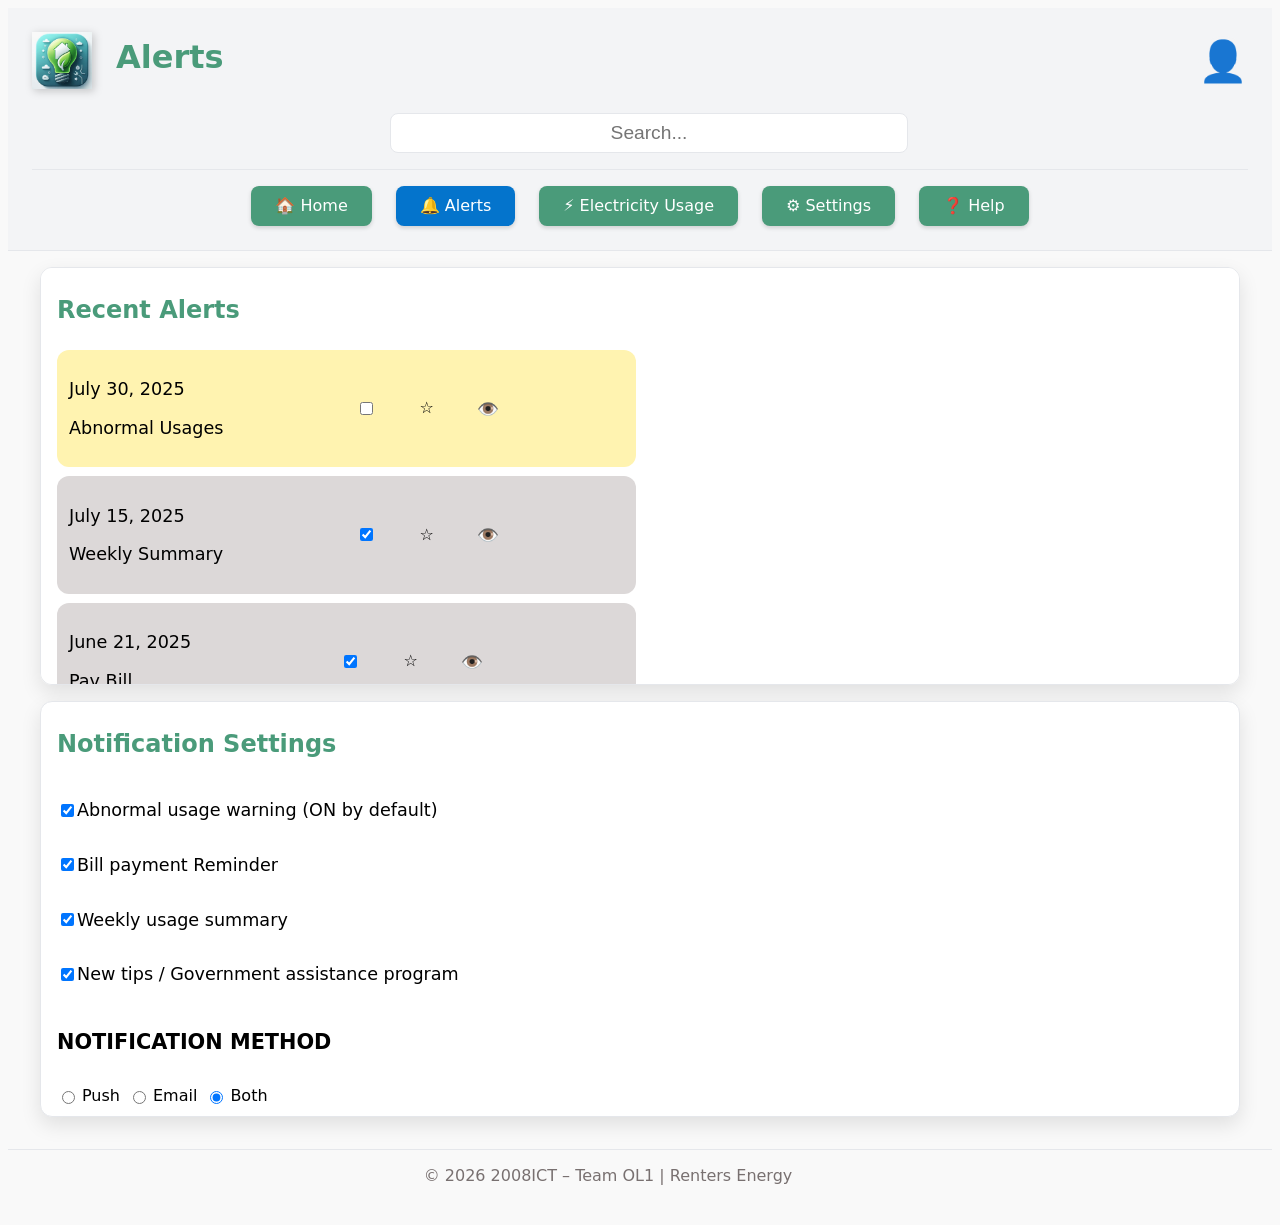
==== commit f0d81a7a: "Fetch Alerts page main section and css from Thomas' work" ====
--- a/alerts.html
+++ b/alerts.html
@@ -49,11 +49,144 @@
         <div class="container">
             <!-- PAGE-SPECIFIC CONTENT GOES HERE -->
             <section class="section">
-                <div class="card">            
-
-                    <p style="color: red;">[Add your page content here.]</p>
-                    <p style="color: red";>[Add your page specific css to style.css section 10.2]</p>
-
+                <div class="card" id="mainCard">
+                    <div class="alert_lrg_tablet">
+                        <!-- Users alert history -->            
+                        <h2>Recent Alerts</h2>
+                            <!-- Highlighted New Alert -->
+                        <a href="#alert1" class="alert_link">
+                            <div class="alert" id="newAlert">
+                                <div class="alert_details">
+                                    <p>July 30, 2025</p>
+                                    <p>Abnormal Usages</p>
+                                </div>
+                                <div class="alert_actions">
+                                    <input type="checkbox">
+                                    <input type="checkbox" id="star-1" class="star_input">
+                                    <label for="star-1" class="star">☆</label>
+                                    <p>👁️</p>   
+                                </div>
+                            </div>
+                        </a>
+                        <!-- Old alerts -->
+                        <a href="#alert2" class="alert_link">
+                            <div class="alert">
+                                <div class="alert_details">
+                                    <p>July 15, 2025</p>
+                                    <p>Weekly Summary</p>
+                                </div>
+                                <div class="alert_actions">
+                                    <input type="checkbox" checked>
+                                    <input type="checkbox" id="star-2" class="star_input">
+                                    <label for="star-2" class="star">☆</label>
+                                    <p>👁️</p>   
+                                </div>                      
+                            </div>
+                        </a>
+                        <a href="#alert3" class="alert_link">
+                            <div class="alert">
+                                <div class="alert_details">
+                                    <p>June 21, 2025</p>
+                                    <p>Pay Bill</p>
+                                </div>
+                                <div class="alert_actions">
+                                    <input type="checkbox" checked>
+                                    <input type="checkbox" id="star-3" class="star_input">
+                                    <label for="star-3" class="star">☆</label>
+                                    <p>👁️</p>   
+                                </div>  
+                            </div>
+                        </a>
+                        <a href="#alert4" class="alert_link">
+                            <div class="alert">
+                                <div class="alert_details">
+                                    <p>May 19, 2025</p>
+                                    <p>Abnormal Usages</p>
+                                </div>
+                                <div class="alert_actions">
+                                    <input type="checkbox" checked>
+                                    <input type="checkbox" id="star-4" class="star_input">
+                                    <label for="star-4" class="star">☆</label>
+                                    <p>👁️</p>   
+                                </div>       
+                            </div>
+                        </a>
+                        <a href="#alert5" class="alert_link">
+                            <div class="alert">
+                                <div class="alert_details">
+                                    <p>10 May, 2025</p>
+                                    <p>New Tips for Renters</p>
+                                </div>
+                                <div class="alert_actions">
+                                    <input type="checkbox" checked>
+                                    <input type="checkbox" id="star-5" class="star_input">
+                                    <label for="star-5" class="star">☆</label>
+                                    <p>👁️</p>   
+                                </div> 
+                            </div>
+                        </a>
+                    </div>
+                    <!-- Alert more info-->
+                     <div class="alert_more_info">
+                        <div class="alert_info" id="alert1">
+                            <div class="popup_content">
+                                <h3 style="color: #dec954;">Abnormal Usages</h3>
+                                <p>Usage up 30% this week, air conditioner is the main driver.</p>
+                                <p>Check <a href="usage.html">Electricity Usage</a> for details.</p>
+                                <a href="#" class="closeButton">Close</a>
+                            </div>
+                        </div>
+                        <div class="alert_info" id="alert2">
+                            <div class="popup_content">
+                                <h3 style="color: #dec954;">Weekly Summary</h3>
+                                <p>Your weekly summary has been generated.</p>
+                                <p>Please click <a href="">Here</a> To View.</p>
+                                <a href="#" class="closeButton">Close</a>
+                            </div>
+                        </div>
+                        <div class="alert_info" id="alert3">
+                            <div class="popup_content">
+                                <h3 style="color: #dec954;">Bill Reminder</h3>
+                                <p>This is a reminder that your bill is due.</p>
+                                <a href="#" class="closeButton">Close</a>
+                            </div>
+                        </div>
+                        <div class="alert_info" id="alert4">
+                            <div class="popup_content">
+                                <h3 style="color: #dec954;">Abnormal Usages</h3>
+                                <p>Usage up 24% this week, air conditioner is the main driver.</p>
+                                <p>Check <a href="usage.html">Electricity Usage</a> for details.</p>
+                                <a href="#" class="closeButton">Close</a>
+                            </div>
+                        </div>
+                        <div class="alert_info" id="alert5">
+                            <div class="popup_content">
+                                <h3 style="color: #dec954;">New Tips for Renters!</h3>
+                                <p>If you are interested in improving your rent savings, check out</p>
+                                <p>these <a href="">Tips!</a></p>
+                                <a href="#" class="closeButton">Close</a>
+                            </div>
+                        </div>
+                    </div>
+                </div>
+                <div class="card">
+                    <!-- Simple Notification settings, only using flex -->
+                    <h2>Notification Settings</h2>
+                        <div class="noti_settings">
+                            <div class="noti_item"><input type="checkbox" name="" id="" checked><p>Abnormal usage warning (ON by default)</p></div>
+                            <div class="noti_item"><input type="checkbox" name="" id="" checked><p>Bill payment Reminder</p></div>
+                            <div class="noti_item"><input type="checkbox" name="" id="" checked><p>Weekly usage summary</p></div>
+                            <div class="noti_item"><input type="checkbox" name="" id="" checked><p>New tips / Government assistance program</p></div>
+                        </div>
+                    <h3>NOTIFICATION METHOD</h3>
+                        <div class="noti_method">
+                            <input type="radio" id="Push" name="noti_method" value="Email">
+                            <label for="Push">Push</label><br>
+                            <input type="radio" id="Email" name="noti_method" value="Email">
+                            <label for="Email">Email</label><br>
+                            <input type="radio" id="javascript" name="noti_method" value="Both" checked>
+                            <label for="Both">Both</label>
+                        </div>
                 </div>
             </section>
         </div>
--- a/css/style.css
+++ b/css/style.css
@@ -67,20 +67,12 @@
     font-family: inherit;
     font-weight: 600;
     line-height: 1.2;
-    margin-bottom: var(--spacing-md);
     color: var(--text-dark);
-}
-
-h1.page-title {
-    font-size: clamp(1.25rem, 5vw, 2rem);
-    font-weight: 600;
-    margin-bottom: 0;
 }
 
 h2 {
     font-size: clamp(1rem, 4vw, 1.5rem);
     color: var(--primary-color);
-    padding-bottom: var(--spacing-sm);
     display: inline-block;
     max-width: 100%;
     word-break: break-word;
@@ -88,16 +80,17 @@
 }
 
 h3 {
-    font-size: clamp(0.875rem, 4vw, 1.3rem);
+    font-size: clamp(0.8rem, 4vw, 1.3rem);
     color: var(--text-dark);
     max-width: 100%;
     word-break: break-word;
 }
 
 p {
-    font-size: clamp(0.875rem, 4vw, 1.125rem);
-    line-height: 1.5;
+    font-size: clamp(0.7rem, 4vw, 1.1rem);
+    line-height: 1.2;
     margin-bottom: var(--spacing-md);
+    padding-bottom: 0;
     max-width: 100%;
     word-break: break-word;
 }
@@ -220,18 +213,14 @@
 .btn-secondary {
     background-color: var(--secondary-color);
     color: var(--text-light);
+    border: 1px solid #939695;
+    padding: var(--spacing-xs) var(--spacing-xs);
+    border-radius: var(--radius-sm);
+    font-size: clamp(0.7rem, 3vw, 1rem);
+    cursor: pointer;
 }
 
 .btn-secondary:active {
-    transform: scale(0.98);
-}
-
-.btn-delete {
-    background-color: var(--delete-btn-color);
-    color: var(--text-light);
-}
-
-.btn-delete:active {
     transform: scale(0.98);
 }
 
@@ -378,23 +367,22 @@
    9. FOOTER
    ============================================ */
 .footer {
-    background-color: var(--bg-header);
-    padding: var(--spacing-sm) 0;
-    margin-top: var(--spacing-xs);
+    padding-top: 0;
+    padding-bottom: 1rem;
+    margin-top: 0;
     border-top: 1px solid #E5E7EB;
-    margin-bottom: 65px;
+    margin-bottom: 70px;
     width: 100%;
 }
 
 .footer .container {
-    max-width: 1200px;
-    margin: 0 auto;
-    padding: 0 var(--spacing-md);
+    margin: 0;
+    padding: 0;
     text-align: center;
 }
 
 .footer p {
-    margin-bottom: 0;
+    margin-bottom: 1rem;
     color: rgb(120, 112, 112);
     font-size: clamp(0.75rem, 4vw, 1rem);
 }
@@ -442,6 +430,17 @@
     border-radius: 0.25rem;
     padding: 2px 8px;
     text-transform: uppercase;
+    animation: gentlePulse 1s ease-in-out infinite;
+}
+@keyframes gentlePulse {
+    0%, 100% {
+        transform: scale(1);
+        background-color: var(--secondary-color);
+    }
+    50% {
+        transform: scale(1.1);
+        background-color: #035ea3;
+    }
 }
 
 .alert-item-unread {
@@ -454,8 +453,10 @@
     padding: var(--spacing-xs) var(--spacing-sm);
     margin-bottom: var(--spacing-sm);
     border-radius: var(--radius-md);
-}
-
+    text-decoration: none;
+    color: inherit;
+    cursor: pointer;
+}
 .alert-item-read {
     display: flex;
     justify-content: space-between;
@@ -466,6 +467,21 @@
     padding: var(--spacing-xs) var(--spacing-sm);
     margin-bottom: var(--spacing-sm);
     border-radius: var(--radius-md);
+    text-decoration: none;
+    color: inherit;
+    cursor: pointer;
+}
+
+.alert-item-unread:hover {
+    background-color: #ffeaa7;
+    transform: scale(1.01);
+    transition: all 0.2s ease;
+}
+
+.alert-item-read:hover {
+    background-color: var(--bg-page);
+    transform: scale(1.01);
+    transition: all 0.2s ease;
 }
 
 .alert-title {
@@ -525,25 +541,427 @@
        - Alerts Page Only
 ============================================ */
 
-.alerts-container { }
-.alert-detail-panel { }
-.alert-filter {  }
+/*First Section*/
+/*Alerts display in blocks, one column*/
+.card{
+    display: flex;
+    flex-direction: column; 
+    gap: var(--spacing-sm);
+}
+/*Each alerts overall design*/
+.alert{
+    display: grid;
+    grid-template-columns: repeat(2, auto);
+    background-color: #dcd8d8;
+    padding:var(--spacing-sm);
+    border-radius: var(--radius-lg);
+}
+.alert_lrg_tablet{
+    display: flex;
+    flex-direction: column;
+    gap: 1vh;    
+}
+/*Each alerts interior design*/
+.alert_details{
+    grid-column: 1 / 2;
+    padding: var(--spacing-xs);
+}
+.alert_actions{
+    display: flex;
+    grid-column: 2 / 3;
+    align-items: center;
+    gap: 3.4vw;
+}
+#newAlert{
+    background-color: #FFF3B0;
+}
+/*Default hidden, unless its a popup on mobile*/
+.closeButton{
+    display: none;
+}
+.alert_link{
+    text-decoration: none;
+    color: inherit;
+}
+/*Scroll to the top when Alert is cicked*/
+.alert_info{
+    scroll-margin-top: 100vh;
+}
+/*Tablet mode, align more info to the right of the alerts*/
+@media screen and (min-width: 768px) {
+    #mainCard {
+        display: grid;
+        grid-template-columns: 1fr 1fr;
+    }
+
+    .alert_lrg_tablet {
+        grid-column: 1 / 2;
+    }
+
+    .alert_more_info {
+        grid-column: 2 / 3;
+        padding: 2vw;
+        position: sticky;
+        top: 0;
+    }
+
+    .alert_info {
+        display: none;
+    }
+
+    .alert_info:target {
+        display: block;
+    }
+}
+
+/*New Alert Popup info - Only mobile*/
+@media screen and (max-width: 767px) {
+    .alert_info {
+        display: none;
+        position: fixed;
+        inset: 0;
+        background: rgba(0,0,0,0.5);
+        place-items: center;
+    }
+
+    .alert_info:target {
+        display: grid;
+    }
+
+    .popup_content {
+        background: white;
+        padding: 2vh 4vw;
+        border-radius: 8px;
+    }
+
+    .closeButton {
+        display: block;
+    }
+}
+
+/*Star display*/
+.star_input {
+    display: none;
+}
+.star_input:checked + .star {
+    color: gold;
+}
+
+/*Second Section*/
+.noti_settings{ 
+    display: flex;
+    flex-direction: column;
+ }
+
+ .noti_item{
+    display: flex;
+    align-items: center;
+ }
+.noti_method{ 
+    display: flex;
+    gap: var(--spacing-xs);
+ }
+
 
 /* ============================================
    10.3 PAGE-SPECIFIC STYLES
        - Usage Page Only
 ============================================ */
-.period-selector {  }
-.usage-chart { }
-.room-breakdown {  }
+.usage-page {
+    display: flex;
+    flex-direction: column;
+    gap: 20px;
+}
+
+/* Period selector */
+.period-selector {
+    display: flex;
+    justify-content: flex-end;
+}
+
+/* Cards */
+.usage-card h2,
+.card h2 {
+    margin-bottom: var(--spacing-md);
+}
+
+/* Usage rows */
+.usage-row {
+    display: flex;
+    justify-content: space-between;
+    margin: 0 0;
+}
+
+.usage-row.warning {
+    margin-top: var(--spacing-sm);
+    font-weight: bold;
+}
+
+/* Card header */
+.card-header {
+    display: flex;
+    justify-content: space-between;
+    align-items: center;
+}
+
+.button-group {
+    display: flex;
+    justify-content: space-evenly;
+    gap: var(--spacing-lg);
+    flex-wrap: wrap;
+    margin: var(--spacing-lg) 0;
+}
 
 /* ============================================
    10.4 PAGE-SPECIFIC STYLES
        - Settings Page Only
 ============================================ */
-.settings-section { }
-.profile-form { }
-.appliance-checkbox-group { }
+.settings-container {
+    max-width: 1200px;
+    display: flex;
+    flex-direction: column;
+    gap: var(--spacing-sm);
+}
+
+.settings-card {
+    background: var(--bg-card);
+    border: 1px solid #ddd;
+    border-radius: var(--radius-lg);
+    padding: var(--spacing-sm) var(--spacing-md);
+    margin-bottom: var(--spacing-md);
+    position: relative;
+    overflow-y: auto;
+    overflow-x: hidden;
+    box-shadow: 0 8px 20px rgba(0, 0, 0, 0.1);
+}
+
+.settings-card h2 {
+    text-transform: capitalize;
+    margin-top: var(--spacing-sm);
+}
+
+.settings-card h2.uppercase {
+    text-transform: uppercase;
+}
+
+.settings-info {
+    font-size: clamp(0.8rem, 4vw, 1.2rem);
+    margin-bottom: var(--spacing-sm);
+}
+
+.edit-btn {
+    position: absolute;
+    bottom: 15px;
+    right: 25px;
+    background-color: var(--primary-color);
+    color: var(--text-light);
+    padding: 0 var(--spacing-md);
+    border-radius: var(--radius-md);
+    cursor: pointer;
+    font-size: clamp(0.8rem, 4vw, 1.2rem);
+    font-weight: bold;
+    margin: var(--spacing-md) var(--spacing-md);
+    box-shadow: 0 2px 4px rgba(0,0,0,0.3);
+}
+
+.edit-btn:hover {
+    background-color: #3d7e62;
+    scale: 0.98;
+}
+
+.appliances-list {
+    max-height: 150px;
+    overflow-y: auto;
+    border: 1px solid #E5E7EB;
+    padding: var(--spacing-sm);
+    margin-bottom: var(--spacing-sm);
+    background: #fafafa;
+}
+
+.checkbox-container {
+    display: flex;
+    align-items: center;
+    gap: var(--spacing-md);
+    font-size: clamp(0.8rem, 4vw, 1.2rem);
+}
+
+.delete-account-wrapper {
+    display: flex;
+    justify-content: flex-end;
+    margin-top: var(--spacing-md);
+}
+
+.btn-delete-account {
+    background-color: var(--delete-btn-color);
+    color: var(--text-light);
+    border: none;
+    padding: var(--spacing-sm) var(--spacing-sm);
+    border-radius: var(--radius-md);
+    font-weight: bold;
+    font-size: clamp(0.8rem, 4vw, 1.2rem);
+    cursor: pointer;
+    box-shadow: 0 3px 5px rgba(0,0,0,0.5);
+}
+
+.btn-delete-account:hover {
+    background-color: #d32f2f;
+}
+
+/* Modal Styles */
+.modal {
+    display: none;
+    position: fixed;
+    z-index: 1000;
+    left: 0;
+    top: 0;
+    width: 100%;
+    height: 100%;
+    background-color: rgba(0,0,0,0.5);
+    align-items: center;
+    justify-content: center;
+}
+
+.modal:target {
+    display: flex;
+}
+
+.modal-content {
+    background-color: white;
+    border-radius: var(--radius-lg);
+    width: 90%;
+    max-width: 600px;
+    box-shadow: 0 4px 20px rgba(0,0,0,0.2);
+    overflow: hidden;
+}
+
+.modal-header {
+    background-color: #d1d5db;
+    padding: var(--spacing-md);
+    font-weight: bold;
+    text-align: center;
+    font-size: clamp(1rem, 4vw, 1.5rem);
+    color: var(--text-dark);
+}
+
+.modal-body {
+    padding: var(--spacing-lg);
+    max-height: 60vh;
+    overflow-y: auto;
+}
+
+.modal-footer {
+    padding: var(--spacing-md);
+    display: flex;
+    justify-content: center;
+    gap: var(--spacing-lg);
+    border-top: 1px solid #eee;
+}
+
+.modal-footer .btn-save, 
+.modal-footer .btn-cancel {
+    padding: var(--spacing-sm) var(--spacing-sm);
+    border-radius: var(--radius-md);
+    border: none;
+    font-size: clamp(0.8rem, 4vw, 1.2rem);
+    font-weight: bold;
+    cursor: pointer;
+    min-width: 100px;
+    text-align: center;
+    text-decoration: none;
+    display: inline-block;
+}
+
+.btn-save {
+    background-color: var(--primary-color);
+    color: var(--text-light);
+}
+
+.btn-cancel {
+    background-color: var(--delete-btn-color);
+    color: var(--text-light);
+}
+
+/* Modal Form Styles */
+.form-group {
+    margin-bottom: var(--spacing-md);
+    display: flex;
+    align-items: center;
+    gap: var(--spacing-md);
+}
+
+.form-group label {
+    flex: 1;
+    text-align: right;
+    font-size: clamp(0.8rem, 4vw, 1.2rem);
+    color: var(--text-dark);
+}
+
+.form-group .input-wrapper {
+    flex: 1;
+    position: relative;
+}
+
+.form-group input {
+    width: 90%;
+    padding: 8px;
+    border: 1px solid #d1d5db;
+    border-radius: 4px;
+    background-color: var(--bg-page);
+    color: #6b7280;
+}
+
+.form-group input:not([readonly]) {
+    background-color: var(--bg-card);
+    color: var(--text-dark);
+}
+
+.password-toggle {
+    position: absolute;
+    right: 10px;
+    top: 50%;
+    transform: translateY(-50%);
+    cursor: pointer;
+    font-size: clamp(1.1rem, 3vw, 1.5rem);
+}
+
+/* Appliance Modal */
+.appliance-section {
+    margin-bottom: var(--spacing-lg);
+    border-bottom: 1px solid #f3f4f6;
+    padding: var(--spacing-md);
+    background-color: var(--bg-page);
+    border-radius: var(--radius-lg);
+    box-shadow: 0 4px 4px rgba(14, 15, 14, 0.2);
+}
+
+.appliance-section-header {
+    display: flex;
+    justify-content: space-between;
+    align-items: center;
+}
+
+.appliance-section-header h3 {
+    margin: 0;    
+}
+
+.checkbox-list {
+    display: flex;
+    flex-direction: column;
+    gap: 5px;
+    padding-left: 10px;
+}
+
+.checkbox-item {
+    display: flex;
+    align-items: center;
+    gap: var(--spacing-sm);
+    font-size: clamp(0.8rem, 3vw, 1.2rem);
+}
+
+.checkbox-item input {
+    width: auto;
+}
+
 
 /* ============================================
    10.5 PAGE-SPECIFIC STYLES
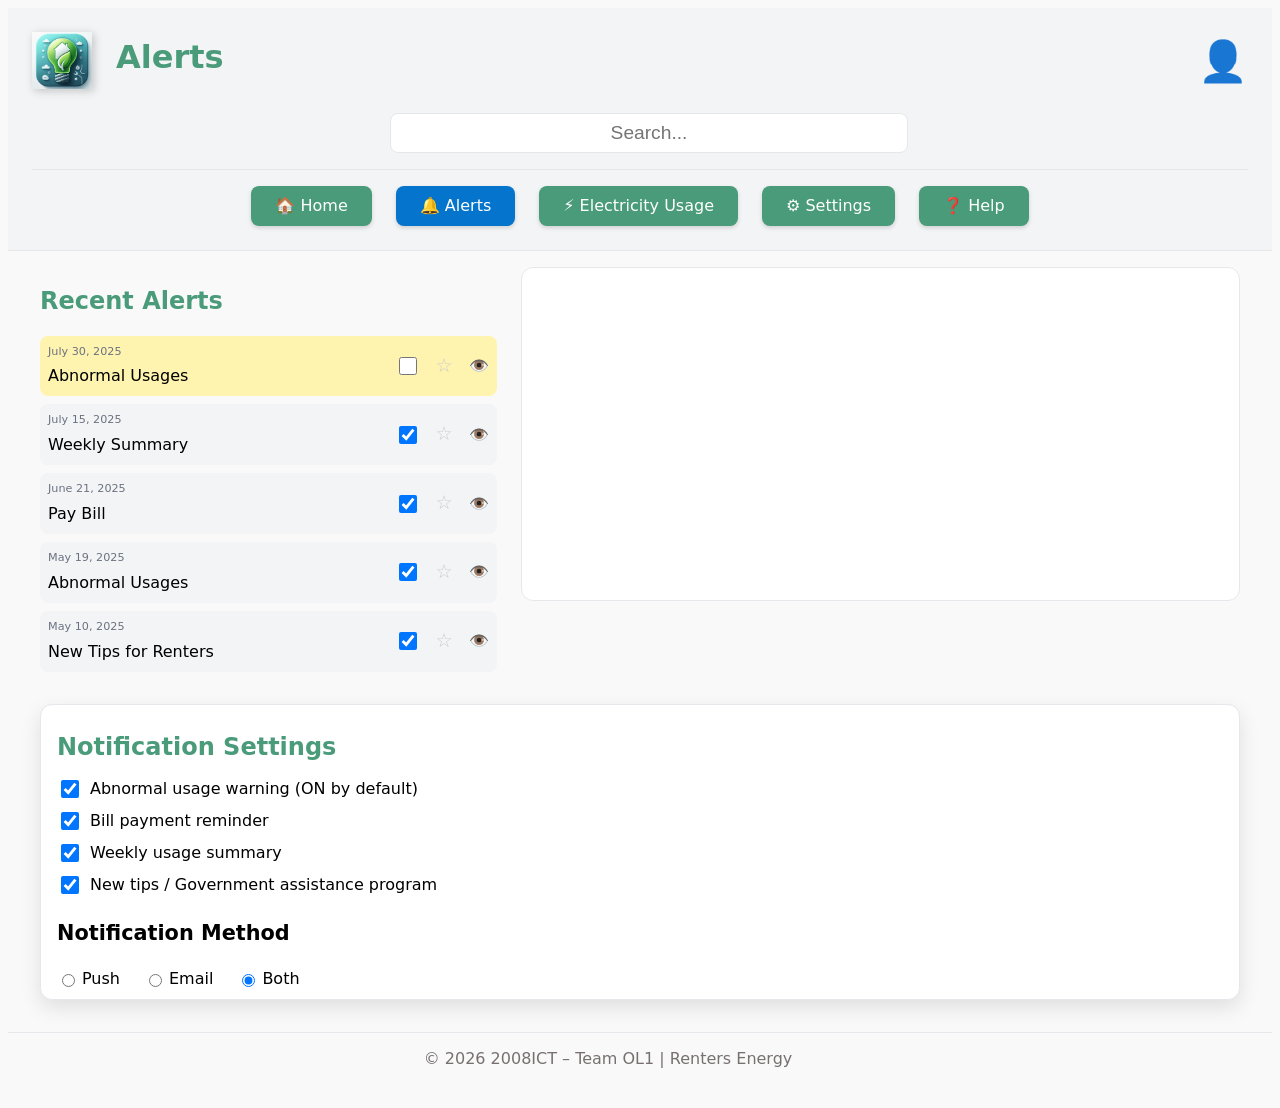
==== commit 7fda22c4: "Fix alerts page layout: put master-detail inside same card, separate notification settings card" ====
--- a/alerts.html
+++ b/alerts.html
@@ -39,156 +39,175 @@
             <a href="help.html" class="nav-link" data-tooltip="Go to Help Page">❓ Help</a>
         </nav>
     </header>
-
     
     <!-- ============================================
          MAIN CONTENT
-         Each page owner adds their content here
     ============================================ -->
     <main class="main">
         <div class="container">
-            <!-- PAGE-SPECIFIC CONTENT GOES HERE -->
-            <section class="section">
-                <div class="card" id="mainCard">
-                    <div class="alert_lrg_tablet">
-                        <!-- Users alert history -->            
-                        <h2>Recent Alerts</h2>
-                            <!-- Highlighted New Alert -->
-                        <a href="#alert1" class="alert_link">
-                            <div class="alert" id="newAlert">
-                                <div class="alert_details">
-                                    <p>July 30, 2025</p>
-                                    <p>Abnormal Usages</p>
-                                </div>
-                                <div class="alert_actions">
-                                    <input type="checkbox">
-                                    <input type="checkbox" id="star-1" class="star_input">
-                                    <label for="star-1" class="star">☆</label>
-                                    <p>👁️</p>   
-                                </div>
-                            </div>
-                        </a>
-                        <!-- Old alerts -->
-                        <a href="#alert2" class="alert_link">
-                            <div class="alert">
-                                <div class="alert_details">
-                                    <p>July 15, 2025</p>
-                                    <p>Weekly Summary</p>
-                                </div>
-                                <div class="alert_actions">
-                                    <input type="checkbox" checked>
-                                    <input type="checkbox" id="star-2" class="star_input">
-                                    <label for="star-2" class="star">☆</label>
-                                    <p>👁️</p>   
-                                </div>                      
-                            </div>
-                        </a>
-                        <a href="#alert3" class="alert_link">
-                            <div class="alert">
-                                <div class="alert_details">
-                                    <p>June 21, 2025</p>
-                                    <p>Pay Bill</p>
-                                </div>
-                                <div class="alert_actions">
-                                    <input type="checkbox" checked>
-                                    <input type="checkbox" id="star-3" class="star_input">
-                                    <label for="star-3" class="star">☆</label>
-                                    <p>👁️</p>   
-                                </div>  
-                            </div>
-                        </a>
-                        <a href="#alert4" class="alert_link">
-                            <div class="alert">
-                                <div class="alert_details">
-                                    <p>May 19, 2025</p>
-                                    <p>Abnormal Usages</p>
-                                </div>
-                                <div class="alert_actions">
-                                    <input type="checkbox" checked>
-                                    <input type="checkbox" id="star-4" class="star_input">
-                                    <label for="star-4" class="star">☆</label>
-                                    <p>👁️</p>   
-                                </div>       
-                            </div>
-                        </a>
-                        <a href="#alert5" class="alert_link">
-                            <div class="alert">
-                                <div class="alert_details">
-                                    <p>10 May, 2025</p>
-                                    <p>New Tips for Renters</p>
-                                </div>
-                                <div class="alert_actions">
-                                    <input type="checkbox" checked>
-                                    <input type="checkbox" id="star-5" class="star_input">
-                                    <label for="star-5" class="star">☆</label>
-                                    <p>👁️</p>   
-                                </div> 
-                            </div>
-                        </a>
-                    </div>
-                    <!-- Alert more info-->
-                     <div class="alert_more_info">
-                        <div class="alert_info" id="alert1">
-                            <div class="popup_content">
-                                <h3 style="color: #dec954;">Abnormal Usages</h3>
-                                <p>Usage up 30% this week, air conditioner is the main driver.</p>
-                                <p>Check <a href="usage.html">Electricity Usage</a> for details.</p>
-                                <a href="#" class="closeButton">Close</a>
-                            </div>
-                        </div>
-                        <div class="alert_info" id="alert2">
-                            <div class="popup_content">
-                                <h3 style="color: #dec954;">Weekly Summary</h3>
-                                <p>Your weekly summary has been generated.</p>
-                                <p>Please click <a href="">Here</a> To View.</p>
-                                <a href="#" class="closeButton">Close</a>
-                            </div>
-                        </div>
-                        <div class="alert_info" id="alert3">
-                            <div class="popup_content">
-                                <h3 style="color: #dec954;">Bill Reminder</h3>
-                                <p>This is a reminder that your bill is due.</p>
-                                <a href="#" class="closeButton">Close</a>
-                            </div>
-                        </div>
-                        <div class="alert_info" id="alert4">
-                            <div class="popup_content">
-                                <h3 style="color: #dec954;">Abnormal Usages</h3>
-                                <p>Usage up 24% this week, air conditioner is the main driver.</p>
-                                <p>Check <a href="usage.html">Electricity Usage</a> for details.</p>
-                                <a href="#" class="closeButton">Close</a>
-                            </div>
-                        </div>
-                        <div class="alert_info" id="alert5">
-                            <div class="popup_content">
-                                <h3 style="color: #dec954;">New Tips for Renters!</h3>
-                                <p>If you are interested in improving your rent savings, check out</p>
-                                <p>these <a href="">Tips!</a></p>
-                                <a href="#" class="closeButton">Close</a>
-                            </div>
-                        </div>
-                    </div>
-                </div>
-                <div class="card">
-                    <!-- Simple Notification settings, only using flex -->
-                    <h2>Notification Settings</h2>
-                        <div class="noti_settings">
-                            <div class="noti_item"><input type="checkbox" name="" id="" checked><p>Abnormal usage warning (ON by default)</p></div>
-                            <div class="noti_item"><input type="checkbox" name="" id="" checked><p>Bill payment Reminder</p></div>
-                            <div class="noti_item"><input type="checkbox" name="" id="" checked><p>Weekly usage summary</p></div>
-                            <div class="noti_item"><input type="checkbox" name="" id="" checked><p>New tips / Government assistance program</p></div>
-                        </div>
-                    <h3>NOTIFICATION METHOD</h3>
-                        <div class="noti_method">
-                            <input type="radio" id="Push" name="noti_method" value="Email">
-                            <label for="Push">Push</label><br>
-                            <input type="radio" id="Email" name="noti_method" value="Email">
-                            <label for="Email">Email</label><br>
-                            <input type="radio" id="javascript" name="noti_method" value="Both" checked>
-                            <label for="Both">Both</label>
-                        </div>
-                </div>
-            </section>
+
+            <!-- Alerts Card - Master Detail Layout -->
+            <div class="alerts-master-container" id="mainCard">
+                
+                <!-- Left Column: Recent Alerts List -->
+                <div class="alerts-list-panel">
+                    <h2>Recent Alerts</h2>
+                    
+                    <!-- New Alert (Highlighted) -->
+                    <a href="#alert1" class="alert-link-wrapper">
+                        <div class="alert-item new-alert">
+                            <div class="alert-details">
+                                <span class="alert-date">July 30, 2025</span>
+                                <span class="alert-title">Abnormal Usages</span>
+                            </div>
+                            <div class="alert-actions">
+                                <input type="checkbox" class="read-checkbox">
+                                <input type="checkbox" id="star-1" class="star-input">
+                                <label for="star-1" class="star-label">☆</label>
+                                <span class="view-icon">👁️</span>
+                            </div>
+                        </div>
+                    </a>
+                    
+                    <!-- Old Alerts -->
+                    <a href="#alert2" class="alert-link-wrapper">
+                        <div class="alert-item">
+                            <div class="alert-details">
+                                <span class="alert-date">July 15, 2025</span>
+                                <span class="alert-title">Weekly Summary</span>
+                            </div>
+                            <div class="alert-actions">
+                                <input type="checkbox" class="read-checkbox" checked>
+                                <input type="checkbox" id="star-2" class="star-input">
+                                <label for="star-2" class="star-label">☆</label>
+                                <span class="view-icon">👁️</span>
+                            </div>
+                        </div>
+                    </a>
+                    
+                    <a href="#alert3" class="alert-link-wrapper">
+                        <div class="alert-item">
+                            <div class="alert-details">
+                                <span class="alert-date">June 21, 2025</span>
+                                <span class="alert-title">Pay Bill</span>
+                            </div>
+                            <div class="alert-actions">
+                                <input type="checkbox" class="read-checkbox" checked>
+                                <input type="checkbox" id="star-3" class="star-input">
+                                <label for="star-3" class="star-label">☆</label>
+                                <span class="view-icon">👁️</span>
+                            </div>
+                        </div>
+                    </a>
+                    
+                    <a href="#alert4" class="alert-link-wrapper">
+                        <div class="alert-item">
+                            <div class="alert-details">
+                                <span class="alert-date">May 19, 2025</span>
+                                <span class="alert-title">Abnormal Usages</span>
+                            </div>
+                            <div class="alert-actions">
+                                <input type="checkbox" class="read-checkbox" checked>
+                                <input type="checkbox" id="star-4" class="star-input">
+                                <label for="star-4" class="star-label">☆</label>
+                                <span class="view-icon">👁️</span>
+                            </div>
+                        </div>
+                    </a>
+                    
+                    <a href="#alert5" class="alert-link-wrapper">
+                        <div class="alert-item">
+                            <div class="alert-details">
+                                <span class="alert-date">May 10, 2025</span>
+                                <span class="alert-title">New Tips for Renters</span>
+                            </div>
+                            <div class="alert-actions">
+                                <input type="checkbox" class="read-checkbox" checked>
+                                <input type="checkbox" id="star-5" class="star-input">
+                                <label for="star-5" class="star-label">☆</label>
+                                <span class="view-icon">👁️</span>
+                            </div>
+                        </div>
+                    </a>
+                </div>
+                
+                <!-- Right Column: Alert Detail Panels -->
+                <div class="alert-detail-panels">
+                    <div class="alert-info" id="alert1">
+                        <div class="popup-content">
+                            <h3>Abnormal Usages</h3>
+                            <p>Usage up 30% this week, air conditioner is the main driver.</p>
+                            <p>Check <a href="usage.html">Electricity Usage</a> for details.</p>
+                            <a href="#" class="close-button">Close</a>
+                        </div>
+                    </div>
+                    
+                    <div class="alert-info" id="alert2">
+                        <div class="popup-content">
+                            <h3>Weekly Summary</h3>
+                            <p>Your weekly summary has been generated.</p>
+                            <p><a href="#">Click here to view</a></p>
+                            <a href="#" class="close-button">Close</a>
+                        </div>
+                    </div>
+                    
+                    <div class="alert-info" id="alert3">
+                        <div class="popup-content">
+                            <h3>Bill Reminder</h3>
+                            <p>This is a reminder that your bill is due.</p>
+                            <a href="#" class="close-button">Close</a>
+                        </div>
+                    </div>
+                    
+                    <div class="alert-info" id="alert4">
+                        <div class="popup-content">
+                            <h3>Abnormal Usages</h3>
+                            <p>Usage up 24% this week, air conditioner is the main driver.</p>
+                            <p>Check <a href="usage.html">Electricity Usage</a> for details.</p>
+                            <a href="#" class="close-button">Close</a>
+                        </div>
+                    </div>
+                    
+                    <div class="alert-info" id="alert5">
+                        <div class="popup-content">
+                            <h3>New Tips for Renters!</h3>
+                            <p>If you are interested in improving your rent savings, check out these <a href="#">Tips!</a></p>
+                            <a href="#" class="close-button">Close</a>
+                        </div>
+                    </div>
+                </div>
+            </div>
+            
+            <!-- Notification Settings Card -->
+            <div class="card">
+                <h2>Notification Settings</h2>
+                
+                <div class="notification-settings-list">
+                    <div class="notification-item">
+                        <input type="checkbox" id="abnormalWarning" checked>
+                        <label for="abnormalWarning">Abnormal usage warning (ON by default)</label>
+                    </div>
+                    <div class="notification-item">
+                        <input type="checkbox" id="billReminder" checked>
+                        <label for="billReminder">Bill payment reminder</label>
+                    </div>
+                    <div class="notification-item">
+                        <input type="checkbox" id="weeklySummary" checked>
+                        <label for="weeklySummary">Weekly usage summary</label>
+                    </div>
+                    <div class="notification-item">
+                        <input type="checkbox" id="newTips" checked>
+                        <label for="newTips">New tips / Government assistance program</label>
+                    </div>
+                </div>
+                
+                <h3>Notification Method</h3>
+                <div class="notification-method">
+                    <label><input type="radio" name="notifyMethod" value="push"> Push</label>
+                    <label><input type="radio" name="notifyMethod" value="email"> Email</label>
+                    <label><input type="radio" name="notifyMethod" value="both" checked> Both</label>
+                </div>
+            </div>
         </div>
     </main>
 
--- a/css/style.css
+++ b/css/style.css
@@ -541,127 +541,231 @@
        - Alerts Page Only
 ============================================ */
 
-/*First Section*/
-/*Alerts display in blocks, one column*/
-.card{
-    display: flex;
-    flex-direction: column; 
-    gap: var(--spacing-sm);
-}
-/*Each alerts overall design*/
-.alert{
-    display: grid;
-    grid-template-columns: repeat(2, auto);
-    background-color: #dcd8d8;
-    padding:var(--spacing-sm);
-    border-radius: var(--radius-lg);
-}
-.alert_lrg_tablet{
+/* ============================================
+   10.2 PAGE-SPECIFIC STYLES
+       - Alerts Page Only
+   ============================================ */
+
+/* Master Container - Desktop: side by side */
+.alerts-master-container {
     display: flex;
     flex-direction: column;
-    gap: 1vh;    
-}
-/*Each alerts interior design*/
-.alert_details{
-    grid-column: 1 / 2;
-    padding: var(--spacing-xs);
-}
-.alert_actions{
-    display: flex;
-    grid-column: 2 / 3;
-    align-items: center;
-    gap: 3.4vw;
-}
-#newAlert{
-    background-color: #FFF3B0;
-}
-/*Default hidden, unless its a popup on mobile*/
-.closeButton{
-    display: none;
-}
-.alert_link{
+    gap: var(--spacing-lg);
+    margin-bottom: var(--spacing-lg);
+}
+
+/* Alert Items */
+.alert-link-wrapper {
     text-decoration: none;
     color: inherit;
-}
-/*Scroll to the top when Alert is cicked*/
-.alert_info{
-    scroll-margin-top: 100vh;
-}
-/*Tablet mode, align more info to the right of the alerts*/
-@media screen and (min-width: 768px) {
-    #mainCard {
-        display: grid;
-        grid-template-columns: 1fr 1fr;
-    }
-
-    .alert_lrg_tablet {
-        grid-column: 1 / 2;
-    }
-
-    .alert_more_info {
-        grid-column: 2 / 3;
-        padding: 2vw;
+    display: block;
+}
+
+.alert-item {
+    display: flex;
+    justify-content: space-between;
+    align-items: center;
+    background-color: var(--bg-header);
+    padding: var(--spacing-sm);
+    border-radius: var(--radius-md);
+    margin-bottom: var(--spacing-sm);
+    transition: all 0.2s ease;
+}
+
+.alert-item.new-alert {
+    background-color: var(--highlight-color);
+}
+
+.alert-item:hover {
+    transform: scale(1.01);
+    box-shadow: 0 2px 8px rgba(0, 0, 0, 0.1);
+}
+
+.alert-details {
+    display: flex;
+    flex-direction: column;
+    gap: var(--spacing-xs);
+}
+
+.alert-details .alert-date {
+    font-size: 0.7rem;
+    color: #6B7280;
+}
+
+.alert-details .alert-title {
+    font-weight: 500;
+}
+
+.alert-actions {
+    display: flex;
+    align-items: center;
+    gap: var(--spacing-md);
+}
+
+.read-checkbox {
+    width: 18px;
+    height: 18px;
+    cursor: pointer;
+}
+
+/* Star Rating */
+.star-input {
+    display: none;
+}
+
+.star-label {
+    font-size: 1.2rem;
+    cursor: pointer;
+    color: #ccc;
+    transition: color 0.2s;
+}
+
+.star-input:checked + .star-label {
+    color: gold;
+}
+
+.star-label:hover {
+    color: #ffcc00;
+}
+
+.view-icon {
+    font-size: 1rem;
+    cursor: pointer;
+}
+
+/* Alert Detail Panels (Right Column) */
+.alert-detail-panels {
+    background-color: var(--bg-card);
+    border-radius: var(--radius-lg);
+    padding: var(--spacing-md);
+    border: 1px solid #E5E7EB;
+    min-height: 300px;
+}
+
+.alert-info {
+    display: none;
+}
+
+.alert-info:target {
+    display: block;
+}
+
+.popup-content h3 {
+    color: var(--warning-color);
+    margin-bottom: var(--spacing-md);
+}
+
+.popup-content p {
+    margin-bottom: var(--spacing-sm);
+}
+
+.close-button {
+    display: inline-block;
+    margin-top: var(--spacing-md);
+    background-color: var(--secondary-color);
+    color: var(--text-light);
+    padding: var(--spacing-xs) var(--spacing-md);
+    border-radius: var(--radius-md);
+    text-decoration: none;
+    font-size: 0.8rem;
+}
+
+.close-button:hover {
+    background-color: #035ea3;
+}
+
+/* Notification Settings */
+.notification-settings-list {
+    display: flex;
+    flex-direction: column;
+    gap: var(--spacing-sm);
+    margin-bottom: var(--spacing-lg);
+}
+
+.notification-item {
+    display: flex;
+    align-items: center;
+    gap: var(--spacing-sm);
+}
+
+.notification-item input {
+    width: 18px;
+    height: 18px;
+}
+
+.notification-method {
+    display: flex;
+    gap: var(--spacing-lg);
+    flex-wrap: wrap;
+    margin-top: var(--spacing-sm);
+}
+
+.notification-method label {
+    display: flex;
+    align-items: center;
+    gap: var(--spacing-xs);
+    cursor: pointer;
+}
+
+/* Desktop: Side by Side Layout */
+@media (min-width: 768px) {
+    .alerts-master-container {
+        flex-direction: row;
+    }
+    
+    .alerts-list-panel {
+        flex: 1;
+    }
+    
+    .alert-detail-panels {
+        flex: 1.5;
         position: sticky;
-        top: 0;
-    }
-
-    .alert_info {
+        top: 20px;
+        align-self: flex-start;
+    }
+    
+    .alert-info {
         display: none;
     }
-
-    .alert_info:target {
+    
+    .alert-info:target {
         display: block;
     }
 }
 
-/*New Alert Popup info - Only mobile*/
-@media screen and (max-width: 767px) {
-    .alert_info {
+/* Mobile: Popup Style for Alerts */
+@media (max-width: 767px) {
+    .alert-info {
         display: none;
         position: fixed;
-        inset: 0;
-        background: rgba(0,0,0,0.5);
-        place-items: center;
-    }
-
-    .alert_info:target {
-        display: grid;
-    }
-
-    .popup_content {
-        background: white;
-        padding: 2vh 4vw;
-        border-radius: 8px;
-    }
-
-    .closeButton {
-        display: block;
-    }
-}
-
-/*Star display*/
-.star_input {
-    display: none;
-}
-.star_input:checked + .star {
-    color: gold;
-}
-
-/*Second Section*/
-.noti_settings{ 
-    display: flex;
-    flex-direction: column;
- }
-
- .noti_item{
-    display: flex;
-    align-items: center;
- }
-.noti_method{ 
-    display: flex;
-    gap: var(--spacing-xs);
- }
-
+        top: 0;
+        left: 0;
+        width: 100%;
+        height: 100%;
+        background-color: rgba(0, 0, 0, 0.5);
+        align-items: center;
+        justify-content: center;
+        z-index: 1000;
+    }
+    
+    .alert-info:target {
+        display: flex;
+    }
+    
+    .popup-content {
+        background-color: var(--bg-card);
+        padding: var(--spacing-lg);
+        border-radius: var(--radius-lg);
+        width: 90%;
+        max-width: 400px;
+        position: relative;
+    }
+    
+    .close-button {
+        display: inline-block;
+        margin-top: var(--spacing-md);
+    }
+}
 
 /* ============================================
    10.3 PAGE-SPECIFIC STYLES
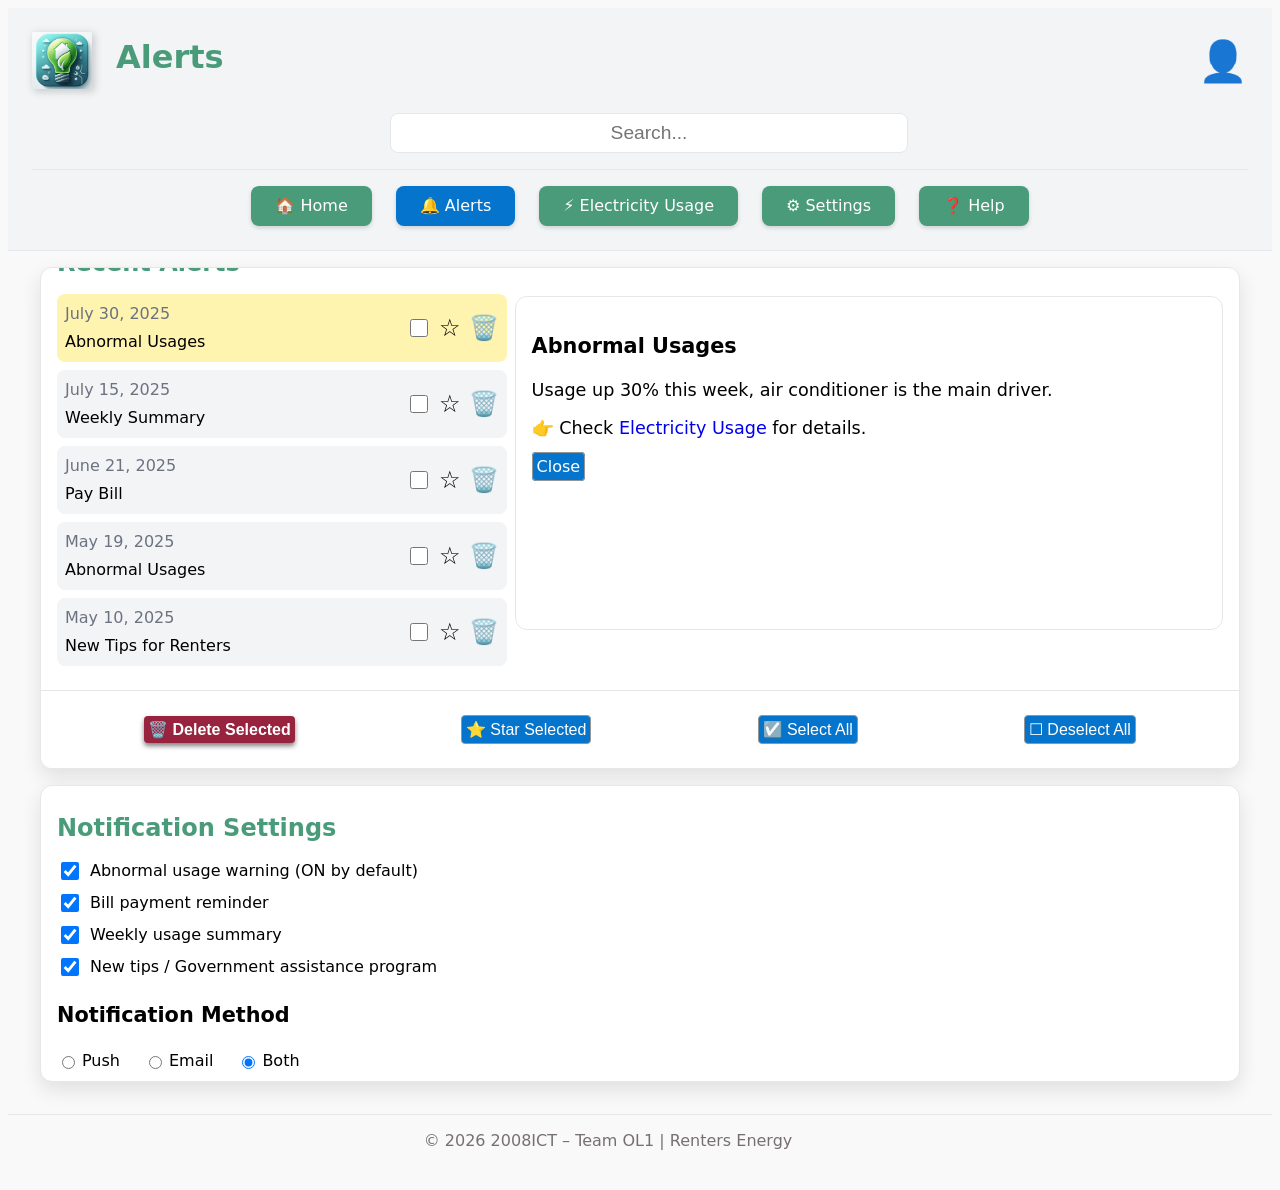
==== commit c7b7409a: "Refactor alerts page: mobile-first CSS, bulk actions, buttons onclick feedback, and layout improveme" ====
--- a/alerts.html
+++ b/alerts.html
@@ -44,174 +44,187 @@
          MAIN CONTENT
     ============================================ -->
     <main class="main">
-        <div class="container">
-
-            <!-- Alerts Card - Master Detail Layout -->
-            <div class="alerts-master-container" id="mainCard">
-                
-                <!-- Left Column: Recent Alerts List -->
-                <div class="alerts-list-panel">
-                    <h2>Recent Alerts</h2>
+    <div class="container">
+        
+        <!-- Alerts Card -->
+        <div class="card alerts-card">
+            <!-- Scrollable alerts area -->
+            <div class="alert-scrollable">
+                <div class="alerts-master-container" id="mainCard">
                     
-                    <!-- New Alert (Highlighted) -->
-                    <a href="#alert1" class="alert-link-wrapper">
-                        <div class="alert-item new-alert">
-                            <div class="alert-details">
-                                <span class="alert-date">July 30, 2025</span>
-                                <span class="alert-title">Abnormal Usages</span>
-                            </div>
-                            <div class="alert-actions">
-                                <input type="checkbox" class="read-checkbox">
-                                <input type="checkbox" id="star-1" class="star-input">
-                                <label for="star-1" class="star-label">☆</label>
-                                <span class="view-icon">👁️</span>
-                            </div>
-                        </div>
-                    </a>
-                    
-                    <!-- Old Alerts -->
-                    <a href="#alert2" class="alert-link-wrapper">
-                        <div class="alert-item">
-                            <div class="alert-details">
-                                <span class="alert-date">July 15, 2025</span>
-                                <span class="alert-title">Weekly Summary</span>
-                            </div>
-                            <div class="alert-actions">
-                                <input type="checkbox" class="read-checkbox" checked>
-                                <input type="checkbox" id="star-2" class="star-input">
-                                <label for="star-2" class="star-label">☆</label>
-                                <span class="view-icon">👁️</span>
-                            </div>
-                        </div>
-                    </a>
-                    
-                    <a href="#alert3" class="alert-link-wrapper">
-                        <div class="alert-item">
-                            <div class="alert-details">
-                                <span class="alert-date">June 21, 2025</span>
-                                <span class="alert-title">Pay Bill</span>
-                            </div>
-                            <div class="alert-actions">
-                                <input type="checkbox" class="read-checkbox" checked>
-                                <input type="checkbox" id="star-3" class="star-input">
-                                <label for="star-3" class="star-label">☆</label>
-                                <span class="view-icon">👁️</span>
-                            </div>
-                        </div>
-                    </a>
-                    
-                    <a href="#alert4" class="alert-link-wrapper">
-                        <div class="alert-item">
-                            <div class="alert-details">
-                                <span class="alert-date">May 19, 2025</span>
-                                <span class="alert-title">Abnormal Usages</span>
-                            </div>
-                            <div class="alert-actions">
-                                <input type="checkbox" class="read-checkbox" checked>
-                                <input type="checkbox" id="star-4" class="star-input">
-                                <label for="star-4" class="star-label">☆</label>
-                                <span class="view-icon">👁️</span>
-                            </div>
-                        </div>
-                    </a>
-                    
-                    <a href="#alert5" class="alert-link-wrapper">
-                        <div class="alert-item">
-                            <div class="alert-details">
-                                <span class="alert-date">May 10, 2025</span>
-                                <span class="alert-title">New Tips for Renters</span>
-                            </div>
-                            <div class="alert-actions">
-                                <input type="checkbox" class="read-checkbox" checked>
-                                <input type="checkbox" id="star-5" class="star-input">
-                                <label for="star-5" class="star-label">☆</label>
-                                <span class="view-icon">👁️</span>
-                            </div>
-                        </div>
-                    </a>
-                </div>
-                
-                <!-- Right Column: Alert Detail Panels -->
-                <div class="alert-detail-panels">
-                    <div class="alert-info" id="alert1">
-                        <div class="popup-content">
-                            <h3>Abnormal Usages</h3>
-                            <p>Usage up 30% this week, air conditioner is the main driver.</p>
-                            <p>Check <a href="usage.html">Electricity Usage</a> for details.</p>
-                            <a href="#" class="close-button">Close</a>
-                        </div>
+                    <!-- Left Column: Alerts List -->
+                    <div class="alerts-list-panel">
+                        <h2>Recent Alerts</h2>
+                        
+                        <!-- New Alert (Highlighted) -->
+                        <a href="#alert1" class="alert-link-wrapper">
+                            <div class="alert-item new-alert">
+                                <div class="alert-details">
+                                    <span class="alert-date">July 30, 2025</span>
+                                    <span class="alert-title">Abnormal Usages</span>
+                                </div>
+                                <div class="alert-actions">
+                                    <input type="checkbox" class="select-checkbox">
+                                    <input type="checkbox" id="star-1" class="star-input">
+                                    <label for="star-1" class="star-label" onclick="event.stopPropagation(); alert('Added to bookmark. (Demo)');">☆</label>
+                                    <span class="trash-icon" onclick="event.stopPropagation(); alert('Delete this alert? (Demo)');">🗑️</span>
+                                </div>
+                            </div>
+                        </a>
+                        
+                        <!-- Old Alerts -->
+                        <a href="#alert2" class="alert-link-wrapper">
+                            <div class="alert-item">
+                                <div class="alert-details">
+                                    <span class="alert-date">July 15, 2025</span>
+                                    <span class="alert-title">Weekly Summary</span>
+                                </div>
+                                <div class="alert-actions">
+                                    <input type="checkbox" class="select-checkbox">
+                                    <input type="checkbox" id="star-2" class="star-input">
+                                    <label for="star-2" class="star-label" onclick="event.stopPropagation(); alert('Added to bookmark. (Demo)');">☆</label>
+                                    <span class="trash-icon" onclick="event.stopPropagation(); alert('Delete this alert? (Demo)');">🗑️</span>
+                                </div>
+                            </div>
+                        </a>
+                        
+                        <a href="#alert3" class="alert-link-wrapper">
+                            <div class="alert-item">
+                                <div class="alert-details">
+                                    <span class="alert-date">June 21, 2025</span>
+                                    <span class="alert-title">Pay Bill</span>
+                                </div>
+                                <div class="alert-actions">
+                                    <input type="checkbox" class="select-checkbox">
+                                    <input type="checkbox" id="star-3" class="star-input">
+                                    <label for="star-3" class="star-label" onclick="event.stopPropagation(); alert('Added to bookmark. (Demo)');">☆</label>
+                                    <span class="trash-icon" onclick="event.stopPropagation(); alert('Delete this alert? (Demo)');">🗑️</span>
+                                </div>
+                            </div>
+                        </a>
+                        
+                        <a href="#alert4" class="alert-link-wrapper">
+                            <div class="alert-item">
+                                <div class="alert-details">
+                                    <span class="alert-date">May 19, 2025</span>
+                                    <span class="alert-title">Abnormal Usages</span>
+                                </div>
+                                <div class="alert-actions">
+                                    <input type="checkbox" class="select-checkbox">
+                                    <input type="checkbox" id="star-4" class="star-input">
+                                    <label for="star-4" class="star-label" onclick="event.stopPropagation(); alert('Added to bookmark. (Demo)');">☆</label>
+                                    <span class="trash-icon" onclick="event.stopPropagation(); alert('Delete this alert? (Demo)');">🗑️</span>
+                                </div>
+                            </div>
+                        </a>
+                        
+                        <a href="#alert5" class="alert-link-wrapper">
+                            <div class="alert-item">
+                                <div class="alert-details">
+                                    <span class="alert-date">May 10, 2025</span>
+                                    <span class="alert-title">New Tips for Renters</span>
+                                </div>
+                                <div class="alert-actions">
+                                    <input type="checkbox" class="select-checkbox">
+                                    <input type="checkbox" id="star-5" class="star-input">
+                                    <label for="star-5" class="star-label" onclick="event.stopPropagation(); alert('Added to bookmark. (Demo)');">☆</label>
+                                    <span class="trash-icon" onclick="event.stopPropagation(); alert('Delete this alert? (Demo)');">🗑️</span>
+                                </div>
+                            </div>
+                        </a>
                     </div>
                     
-                    <div class="alert-info" id="alert2">
-                        <div class="popup-content">
-                            <h3>Weekly Summary</h3>
-                            <p>Your weekly summary has been generated.</p>
-                            <p><a href="#">Click here to view</a></p>
-                            <a href="#" class="close-button">Close</a>
+                    <!-- Right Column: Alert Detail Panels -->
+                    <div class="alert-detail-panels">
+                        <div class="alert-info" id="alert1">
+                            <div class="info-content">
+                                <h3>Abnormal Usages</h3>
+                                <p>Usage up 30% this week, air conditioner is the main driver.</p>
+                                <p>👉 Check <a href="usage.html">Electricity Usage</a> for details.</p>
+                                <a href="#" class="btn-secondary">Close</a>
+                            </div>
+                        </div>
+                        
+                        <div class="alert-info" id="alert2">
+                            <div class="info-content">
+                                <h3>Weekly Summary</h3>
+                                <p>Your weekly summary has been generated.</p>
+                                <p><a href="#">👉 Click here to view</a></p>
+                                <a href="#" class="btn-secondary">Close</a>
+                            </div>
+                        </div>
+                        
+                        <div class="alert-info" id="alert3">
+                            <div class="info-content">
+                                <h3>Bill Reminder</h3>
+                                <p>This is a reminder that your bill is due.</p>
+                                <a href="#" class="btn-secondary">Close</a>
+                            </div>
+                        </div>
+                        
+                        <div class="alert-info" id="alert4">
+                            <div class="info-content">
+                                <h3>Abnormal Usages</h3>
+                                <p>Usage up 24% this week, air conditioner is the main driver.</p>
+                                <p>👉 Check <a href="usage.html">Electricity Usage</a> for details.</p>
+                                <a href="#" class="btn-secondary">Close</a>
+                            </div>
+                        </div>
+                        
+                        <div class="alert-info" id="alert5">
+                            <div class="info-content">
+                                <h3>New Tips for Renters!</h3>
+                                <p>If you are interested in improving your rent savings, check out these <a href="index.html#new-support">👉 Tips!</a></p>
+                                <a href="#" class="btn-secondary">Close</a>
+                            </div>
                         </div>
                     </div>
                     
-                    <div class="alert-info" id="alert3">
-                        <div class="popup-content">
-                            <h3>Bill Reminder</h3>
-                            <p>This is a reminder that your bill is due.</p>
-                            <a href="#" class="close-button">Close</a>
-                        </div>
-                    </div>
-                    
-                    <div class="alert-info" id="alert4">
-                        <div class="popup-content">
-                            <h3>Abnormal Usages</h3>
-                            <p>Usage up 24% this week, air conditioner is the main driver.</p>
-                            <p>Check <a href="usage.html">Electricity Usage</a> for details.</p>
-                            <a href="#" class="close-button">Close</a>
-                        </div>
-                    </div>
-                    
-                    <div class="alert-info" id="alert5">
-                        <div class="popup-content">
-                            <h3>New Tips for Renters!</h3>
-                            <p>If you are interested in improving your rent savings, check out these <a href="#">Tips!</a></p>
-                            <a href="#" class="close-button">Close</a>
-                        </div>
-                    </div>
                 </div>
             </div>
             
-            <!-- Notification Settings Card -->
-            <div class="card">
-                <h2>Notification Settings</h2>
-                
-                <div class="notification-settings-list">
-                    <div class="notification-item">
-                        <input type="checkbox" id="abnormalWarning" checked>
-                        <label for="abnormalWarning">Abnormal usage warning (ON by default)</label>
-                    </div>
-                    <div class="notification-item">
-                        <input type="checkbox" id="billReminder" checked>
-                        <label for="billReminder">Bill payment reminder</label>
-                    </div>
-                    <div class="notification-item">
-                        <input type="checkbox" id="weeklySummary" checked>
-                        <label for="weeklySummary">Weekly usage summary</label>
-                    </div>
-                    <div class="notification-item">
-                        <input type="checkbox" id="newTips" checked>
-                        <label for="newTips">New tips / Government assistance program</label>
-                    </div>
-                </div>
-                
-                <h3>Notification Method</h3>
-                <div class="notification-method">
-                    <label><input type="radio" name="notifyMethod" value="push"> Push</label>
-                    <label><input type="radio" name="notifyMethod" value="email"> Email</label>
-                    <label><input type="radio" name="notifyMethod" value="both" checked> Both</label>
-                </div>
+            <!-- Bulk actions - fixed at bottom of card -->
+            <div class="bulk-actions">
+                <button class="btn-delete-selected" onclick="event.stopPropagation(); alert('Delete selected alert? (Demo)');">🗑️ Delete Selected</button>
+                <button class="btn-secondary" onclick="event.stopPropagation(); alert('Bookmark selected alert? (Demo)');">⭐ Star Selected</button>
+                <button class="btn-secondary" onclick="event.stopPropagation(); alert('All alerts selected. (Demo)');">☑️ Select All</button>
+                <button class="btn-secondary" onclick="event.stopPropagation(); alert('No alert selected. (Demo)');">☐ Deselect All</button>
             </div>
         </div>
-    </main>
-
-    
+        
+        <!-- Notification Settings Card -->
+        <div class="card">
+            <h2>Notification Settings</h2>
+            
+            <div class="notification-settings-list">
+                <div class="notification-item">
+                    <input type="checkbox" id="abnormalWarning" checked>
+                    <label for="abnormalWarning">Abnormal usage warning (ON by default)</label>
+                </div>
+                <div class="notification-item">
+                    <input type="checkbox" id="billReminder" checked>
+                    <label for="billReminder">Bill payment reminder</label>
+                </div>
+                <div class="notification-item">
+                    <input type="checkbox" id="weeklySummary" checked>
+                    <label for="weeklySummary">Weekly usage summary</label>
+                </div>
+                <div class="notification-item">
+                    <input type="checkbox" id="newTips" checked>
+                    <label for="newTips">New tips / Government assistance program</label>
+                </div>
+            </div>
+            
+            <h3>Notification Method</h3>
+            <div class="notification-method">
+                <label><input type="radio" name="notifyMethod" value="push"> Push</label>
+                <label><input type="radio" name="notifyMethod" value="email"> Email</label>
+                <label><input type="radio" name="notifyMethod" value="both" checked> Both</label>
+            </div>
+        </div>
+        
+    </div>
+</main>
     <!-- ============================================
          MOBILE BOTTOM NAVIGATION BAR
          Visible on mobile only
@@ -248,8 +261,9 @@
         </div>
     </footer>
 
-    <!-- Active page highlighting (automatically highlights current page) -->
     <script>
+        <!-- Active page highlighting (automatically highlights current page) -->
+
         const currentPage = window.location.pathname.split('/').pop() || 'index.html';
         
         // Highlight bottom navigation
@@ -265,6 +279,25 @@
                 link.classList.add('active');
             }
         });
+
+       // Alerts page: Show first alert by default if no alert is selected
+        function showDefaultAlert() {
+            // Show first alert by default on both mobile and desktop
+            if (!window.location.hash || window.location.hash === '#') {
+                window.location.hash = '#alert1';
+            }
+        }
+
+        // Run on page load
+        showDefaultAlert();
+
+        // Run when window is resized (in case layout changes)
+        window.addEventListener('resize', function() {
+            if (!window.location.hash || window.location.hash === '#') {
+                window.location.hash = '#alert1';
+            }
+        });
+
     </script>
     
 </body>
--- a/css/style.css
+++ b/css/style.css
@@ -526,6 +526,18 @@
     padding-bottom: var(--spacing-lg);
 }
 
+.support-header {
+    display: flex;
+    align-items: center;
+    gap: var(--spacing-sm);
+    flex-wrap: wrap;
+    margin-bottom: var(--spacing-md);
+}
+
+.support-header p {
+    margin-bottom: 0;
+}
+
 .tips-list {
     margin-left: var(--spacing-lg);
     margin-bottom: 0;
@@ -540,18 +552,61 @@
    10.2 PAGE-SPECIFIC STYLES
        - Alerts Page Only
 ============================================ */
-
-/* ============================================
-   10.2 PAGE-SPECIFIC STYLES
-       - Alerts Page Only
-   ============================================ */
-
-/* Master Container - Desktop: side by side */
+/* Alerts Card - fixed structure */
+.alerts-card {
+    display: flex;
+    flex-direction: column;
+    height: 500px;  /* Fixed height for the card */
+    max-height: 500px;
+    padding: 0;
+    overflow: hidden;  /* Prevents card from scrolling */
+}
+
+/* Scrollable alerts area - THIS scrolls */
+.alert-scrollable {
+    flex: 1;
+    overflow-y: auto;
+    min-height: 0;  /* Important for flex scrolling */
+    padding: var(--spacing-sm) var(--spacing-md);
+}
+
+/* Bulk actions - stays at bottom of card */
+.bulk-actions {
+    display: flex;
+    flex-wrap: wrap;
+    justify-content: space-around;
+    align-items: center;
+    gap: var(--spacing-sm);
+    padding: var(--spacing-lg);
+    background-color: var(--bg-card);
+    border-top: 1px solid #E5E7EB;
+    flex-shrink: 0;
+}
+.btn-delete-selected {
+    background-color: var(--delete-btn-color);
+    color: var(--text-light);
+    border: none;
+    padding: var(--spacing-xs) var(--spacing-xs);
+    border-radius: var(--radius-sm);
+    font-weight: bold;
+    font-size: clamp(0.7rem, 3vw, 1rem);
+    cursor: pointer;
+    box-shadow: 0 3px 5px rgba(0,0,0,0.5);
+}
+
+.btn-delete-selected:hover {
+    background-color: #d32f2f;    
+}
+.btn-delete-selected:active {
+    transform: scale(0.9)
+}
+
+/* Master Container - stacked vertically on mobile */
 .alerts-master-container {
     display: flex;
     flex-direction: column;
-    gap: var(--spacing-lg);
-    margin-bottom: var(--spacing-lg);
+    gap: var(--spacing-sm);
+    margin-bottom: var(--spacing-sm);
 }
 
 /* Alert Items */
@@ -571,38 +626,31 @@
     margin-bottom: var(--spacing-sm);
     transition: all 0.2s ease;
 }
-
 .alert-item.new-alert {
     background-color: var(--highlight-color);
 }
-
 .alert-item:hover {
     transform: scale(1.01);
     box-shadow: 0 2px 8px rgba(0, 0, 0, 0.1);
 }
-
 .alert-details {
     display: flex;
     flex-direction: column;
     gap: var(--spacing-xs);
 }
-
 .alert-details .alert-date {
-    font-size: 0.7rem;
+    font-size: clamp(0.8rem, 3vw, 1rem);
     color: #6B7280;
 }
-
 .alert-details .alert-title {
     font-weight: 500;
 }
-
 .alert-actions {
     display: flex;
     align-items: center;
-    gap: var(--spacing-md);
-}
-
-.read-checkbox {
+    gap: var(--spacing-sm);
+}
+.select-checkbox {
     width: 18px;
     height: 18px;
     cursor: pointer;
@@ -612,28 +660,24 @@
 .star-input {
     display: none;
 }
-
 .star-label {
-    font-size: 1.2rem;
+    font-size: clamp(1.2rem, 3vw, 1.5rem);
     cursor: pointer;
-    color: #ccc;
+    color: var(--text-dark);
     transition: color 0.2s;
 }
-
 .star-input:checked + .star-label {
     color: gold;
 }
-
 .star-label:hover {
     color: #ffcc00;
 }
-
-.view-icon {
-    font-size: 1rem;
+.trash-icon {
+    font-size: clamp(1.2rem, 3vw, 1.5rem);
     cursor: pointer;
 }
 
-/* Alert Detail Panels (Right Column) */
+/* Alert Detail Panels (below list on mobile) */
 .alert-detail-panels {
     background-color: var(--bg-card);
     border-radius: var(--radius-lg);
@@ -641,37 +685,11 @@
     border: 1px solid #E5E7EB;
     min-height: 300px;
 }
-
 .alert-info {
     display: none;
 }
-
 .alert-info:target {
     display: block;
-}
-
-.popup-content h3 {
-    color: var(--warning-color);
-    margin-bottom: var(--spacing-md);
-}
-
-.popup-content p {
-    margin-bottom: var(--spacing-sm);
-}
-
-.close-button {
-    display: inline-block;
-    margin-top: var(--spacing-md);
-    background-color: var(--secondary-color);
-    color: var(--text-light);
-    padding: var(--spacing-xs) var(--spacing-md);
-    border-radius: var(--radius-md);
-    text-decoration: none;
-    font-size: 0.8rem;
-}
-
-.close-button:hover {
-    background-color: #035ea3;
 }
 
 /* Notification Settings */
@@ -681,90 +699,26 @@
     gap: var(--spacing-sm);
     margin-bottom: var(--spacing-lg);
 }
-
 .notification-item {
     display: flex;
     align-items: center;
     gap: var(--spacing-sm);
 }
-
 .notification-item input {
     width: 18px;
     height: 18px;
 }
-
 .notification-method {
     display: flex;
     gap: var(--spacing-lg);
     flex-wrap: wrap;
     margin-top: var(--spacing-sm);
 }
-
 .notification-method label {
     display: flex;
     align-items: center;
     gap: var(--spacing-xs);
     cursor: pointer;
-}
-
-/* Desktop: Side by Side Layout */
-@media (min-width: 768px) {
-    .alerts-master-container {
-        flex-direction: row;
-    }
-    
-    .alerts-list-panel {
-        flex: 1;
-    }
-    
-    .alert-detail-panels {
-        flex: 1.5;
-        position: sticky;
-        top: 20px;
-        align-self: flex-start;
-    }
-    
-    .alert-info {
-        display: none;
-    }
-    
-    .alert-info:target {
-        display: block;
-    }
-}
-
-/* Mobile: Popup Style for Alerts */
-@media (max-width: 767px) {
-    .alert-info {
-        display: none;
-        position: fixed;
-        top: 0;
-        left: 0;
-        width: 100%;
-        height: 100%;
-        background-color: rgba(0, 0, 0, 0.5);
-        align-items: center;
-        justify-content: center;
-        z-index: 1000;
-    }
-    
-    .alert-info:target {
-        display: flex;
-    }
-    
-    .popup-content {
-        background-color: var(--bg-card);
-        padding: var(--spacing-lg);
-        border-radius: var(--radius-lg);
-        width: 90%;
-        max-width: 400px;
-        position: relative;
-    }
-    
-    .close-button {
-        display: inline-block;
-        margin-top: var(--spacing-md);
-    }
 }
 
 /* ============================================
@@ -1247,6 +1201,7 @@
         margin-bottom: 0;
     }
 
+    /* Home page */
     /* Support Grid - Side by Side */
     .support-grid {
         flex-direction: row;
@@ -1261,6 +1216,22 @@
         padding-right: var(--spacing-lg);
         margin-right: var(--spacing-lg);
     }
+
+    /* ----- Alerts Page Desktop Overrides ----- */
+    .alerts-master-container {
+        flex-direction: row;
+    }
+    
+    .alerts-list-panel {
+        flex: 1;
+    }
+    
+    .alert-detail-panels {
+        flex: 1.5;
+        position: sticky;
+        top: 20px;
+        align-self: flex-start;
+    }
 }
 
 /* ============================================
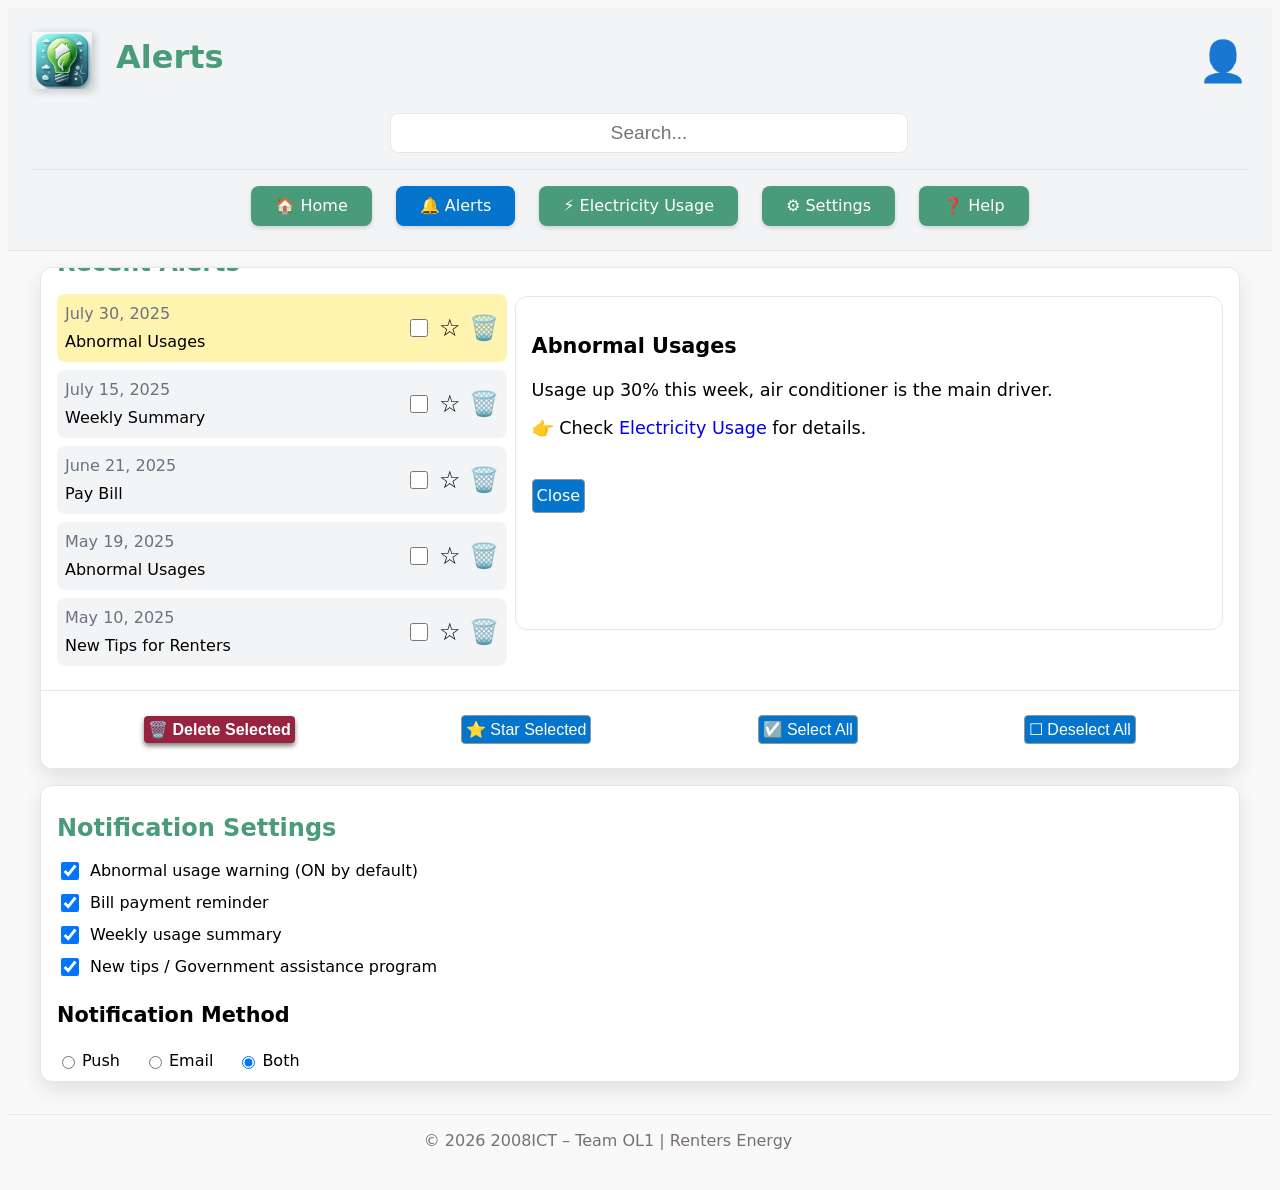
==== commit 1bbb7d17: "Add top margin to close button on alerts page using .info-content .btn-secondary; add onclick feedba" ====
--- a/alerts.html
+++ b/alerts.html
@@ -149,7 +149,7 @@
                             <div class="info-content">
                                 <h3>Weekly Summary</h3>
                                 <p>Your weekly summary has been generated.</p>
-                                <p><a href="#">👉 Click here to view</a></p>
+                                <p><a href="#"  onclick="alert('Weekly summary would open here (demo).'); return false;">👉 Click here to view</a></p>
                                 <a href="#" class="btn-secondary">Close</a>
                             </div>
                         </div>
--- a/css/style.css
+++ b/css/style.css
@@ -656,7 +656,7 @@
     cursor: pointer;
 }
 
-/* Star Rating */
+/* select item */
 .star-input {
     display: none;
 }
@@ -672,6 +672,7 @@
 .star-label:hover {
     color: #ffcc00;
 }
+
 .trash-icon {
     font-size: clamp(1.2rem, 3vw, 1.5rem);
     cursor: pointer;
@@ -690,6 +691,11 @@
 }
 .alert-info:target {
     display: block;
+}
+
+.info-content .btn-secondary {
+    margin-top: var(--spacing-lg);
+    display: inline-block;
 }
 
 /* Notification Settings */
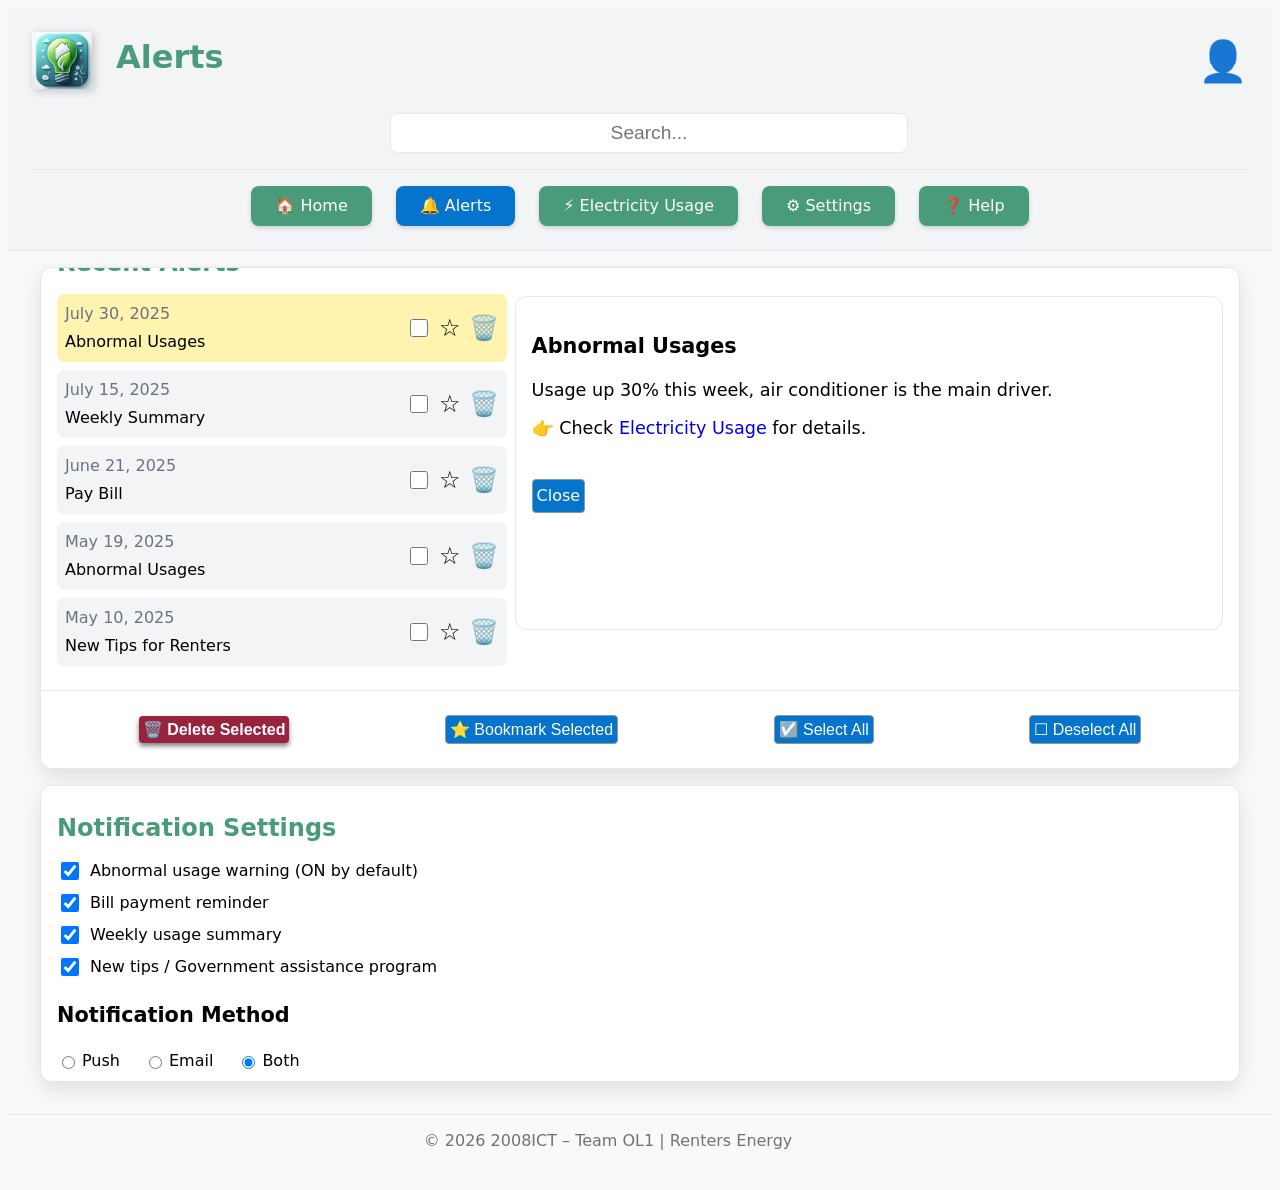
==== commit 77478b63: "Rename button 'Star Selected' to 'Bookmark Selected' in alerts.html" ====
--- a/alerts.html
+++ b/alerts.html
@@ -186,7 +186,7 @@
             <!-- Bulk actions - fixed at bottom of card -->
             <div class="bulk-actions">
                 <button class="btn-delete-selected" onclick="event.stopPropagation(); alert('Delete selected alert? (Demo)');">🗑️ Delete Selected</button>
-                <button class="btn-secondary" onclick="event.stopPropagation(); alert('Bookmark selected alert? (Demo)');">⭐ Star Selected</button>
+                <button class="btn-secondary" onclick="event.stopPropagation(); alert('Bookmark selected alert? (Demo)');">⭐ Bookmark Selected</button>
                 <button class="btn-secondary" onclick="event.stopPropagation(); alert('All alerts selected. (Demo)');">☑️ Select All</button>
                 <button class="btn-secondary" onclick="event.stopPropagation(); alert('No alert selected. (Demo)');">☐ Deselect All</button>
             </div>
